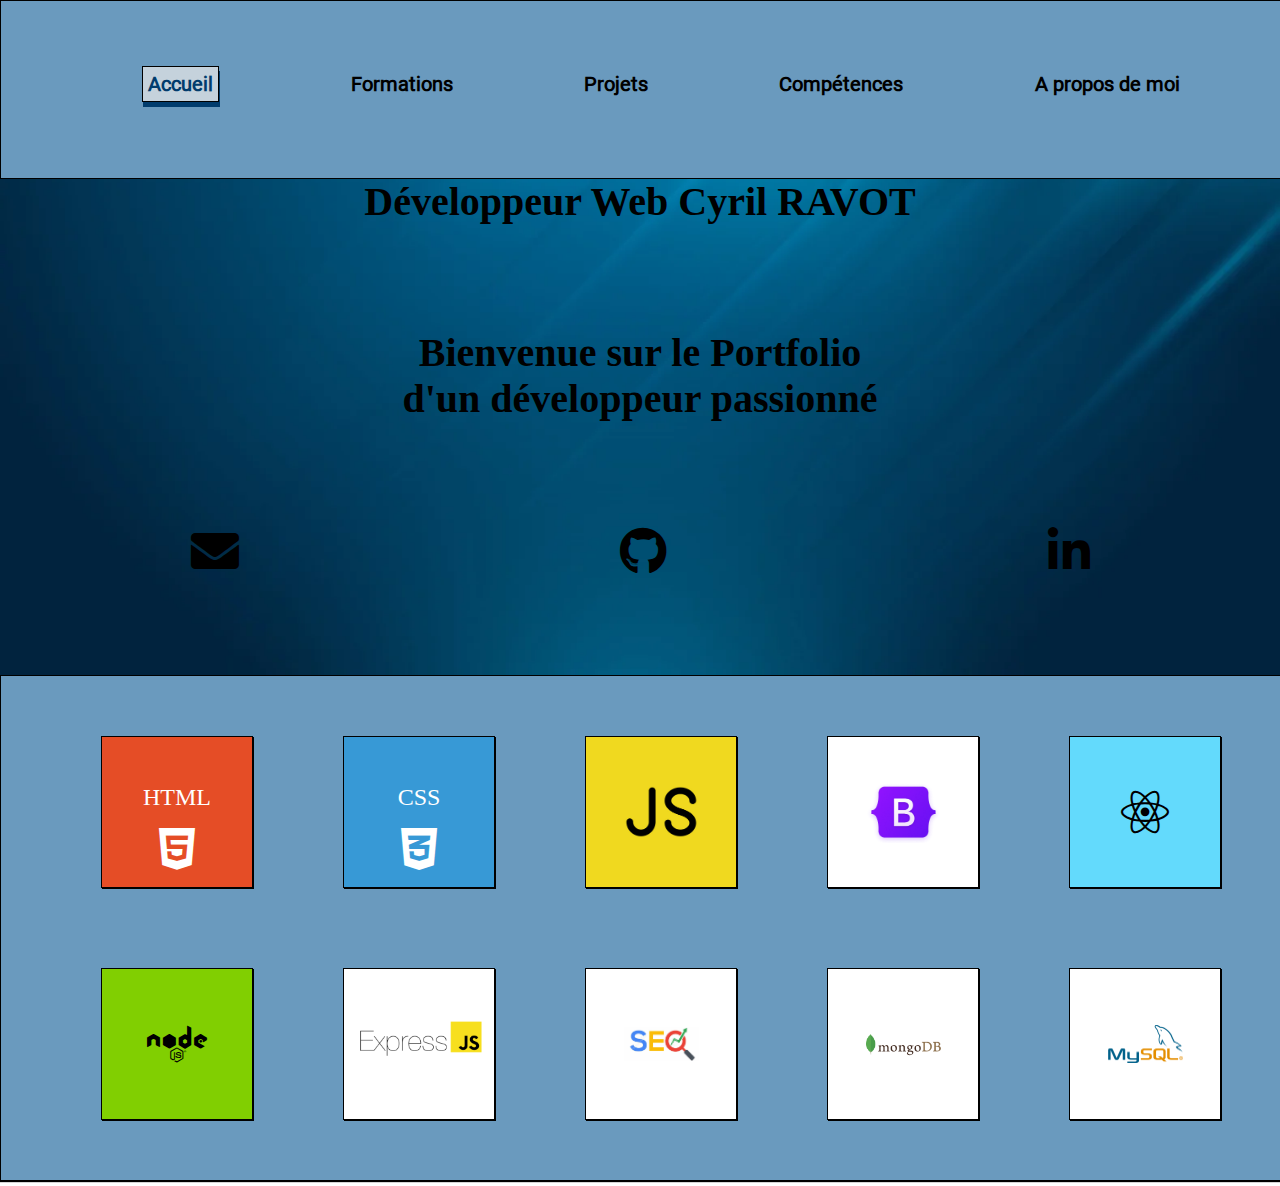
==== index.html @ ed0a076d "Background image supprimé page A propos. Ajout d'un background couleur à la place. Preload instauré " ====
<!DOCTYPE html>
<html lang="fr">

<head>
    <meta charset="UTF-8">
    <meta http-equiv="X-UA-Compatible" content="IE=edge">
    <meta name="viewport" content="width=device-width, initial-scale=1.0">
    <meta name="theme-color" content="#6A9ABE">
    <meta name="description" content="Page d'accueil du Portfolio du développeur web Cyril RAVOT">

    <link href="https://cdn.jsdelivr.net/npm/bootstrap@5.0.2/dist/css/bootstrap.min.css" rel="stylesheet"
        integrity="sha384-EVSTQN3/azprG1Anm3QDgpJLIm9Nao0Yz1ztcQTwFspd3yD65VohhpuuCOmLASjC" crossorigin="anonymous">
    <link rel="preload" href="css/style.css" as="style">

    <title>Portfolio Ravot Cyril</title>
    <link rel="preload" href="JavaScript/index.js" as="script">
    <link rel="preload" href="https://cdn.jsdelivr.net/npm/bootstrap@5.0.2/dist/js/bootstrap.min.js"
        integrity="sha384-cVKIPhGWiC2Al4u+LWgxfKTRIcfu0JTxR+EQDz/bgldoEyl4H0zUF0QKbrJ0EcQF" crossorigin="anonymous"
        as="script">
    <link rel="stylesheet" href="css/normalize.css">
    <link rel="stylesheet" href="css/style.css">
    <link rel="stylesheet" href="https://cdnjs.cloudflare.com/ajax/libs/font-awesome/5.13.1/css/all.min.css">
</head>

<body>
    <!-- <img src="images/MeS-Fond-decran-Organisation-2021-EDBH.jpg" alt="bob"> -->
    <header class="AccueilFooterIconsLangages">
        <div class="Navigation-Mobile" id="myTopnav">
            <nav class="Navigation">
                <span class="icon" onclick="NavigationMobile()">
                    <i class="fa fa-bars"></i>
                </span>
                <span class="NavListSelectionne">Accueil</span>
                <a href="Formations.html">Formations</a>
                <a href="Projets.html">Projets</a>
                <a href="Competences.html">Compétences</a>
                <a href="A-Propos.html">A propos de moi</a>
            </nav>
        </div>
        <div class="Div-Navigation-Desktop">
            <nav class="Navigation-Desktop">
                <ul class="Balise-Presentation">
                    <li class="Nav-List-Items">
                        <span class="NavListSelectionne">Accueil</span>
                    </li>
                    <li class="Nav-List-Items">
                        <a href="Formations.html">Formations</a>
                    </li>
                    <li class="Nav-List-Items">
                        <a href="Projets.html">Projets</a>
                    </li>
                    <li class="Nav-List-Items">
                        <a href="Competences.html">Compétences</a>
                    </li>
                    <li class="Nav-List-Items">
                        <a href="A-Propos.html">A propos de moi</a>
                    </li>
                </ul>
            </nav>
        </div>
    </header>
    <main id="AccueilFontEcran" class="FontEcranAccueil">
        <div>
            <h1 id="H1Principal" class="AccueilTitreH1">Développeur Web Cyril RAVOT</h1>
        </div>
        <h2 id="FontEcranAccueilTexte">Bienvenue sur le Portfolio<br>d'un développeur passionné</h2>
        <div id="AccueilContactEmailGitHubLinkedin">
            <a href="mailto:cyril.ravot@hotmail.fr" aria-label="Permet d'envoyer un email" title="Envoyer un email"><i
                    class="fas fa-envelope"></i><span class="DescriptionLienIcon"></span></a>
            <a href="https://github.com/RavotCyril" target="blanck" aria-label="Lien Profil GitHub"
                title="Profil GitHub Cyril RAVOT"><i class="fab fa-github"></i><span
                    class="DescriptionLienIcon"></span></a>
            <a href="https://www.linkedin.com/in/cyril-ravot-a34666121/" target="blanck"
                aria-label="Lien Profil Linkedin" title="Profil Linkedin Cyril RAVOT"><i
                    class="fab fa-linkedin-in"></i><span class="DescriptionLienIcon"></span></a>
        </div>
    </main>
    <footer class="AccueilFooterIconsLangages">
        <div class="FooterDivPrincipale">
            <span class="AccueilDescriptionHTML"><i class="fab fa-html5"></i>HTML</span>
            <span class="AccueilDescriptionCSS">
                <i class="fab fa-css3-alt"></i>CSS
            </span>
            <span class="AccueilDescriptionJavascript"><img src="images/ImgAccueil/javascript.webp"
                    alt="Icon JavaScript"></span>
            <span class="AccueilDescriptionBootStrap"><img src="images/logo-bootstrap50.png"
                    alt="Logo Bootstrap"></span>
            <span class="AccueilDescriptionReact">
                <i class="fab fa-react"></i>
            </span>
        </div>
        <div class="FooterDivSecondaire">
            <span class="AccueilDescriptionNodeJS"><i class="fab fa-node"></i></span>
            <span class="AccueilDescriptionExpress"><img src="images/ImgAccueil/Express.webp" alt="Icon Express"></span>
            <span class="AccueilDescriptionMongodbMysqlSeo"><img src="images/SEO-Logo.webp" alt="Icon SEO"></span>

            <span class="AccueilDescriptionMongodbMysqlSeo"><img src="images/ImgAccueil/mongodb-226029.webp"
                    alt="Icon MongoDb"></span>
            <span class="AccueilDescriptionMongodbMysqlSeo"><img src="images/ImgAccueil/1200px-MySQL.webp"
                    alt="Icon MySQL"></span>
        </div>
    </footer>
    <!-- bundle js, Popper.js,  Bootstrap JS -->

    <script src="JavaScript/Nav.js" defer></script>
    <script src="JavaScript/index.js" defer></script>
    <script src="https://cdn.jsdelivr.net/npm/bootstrap@5.0.2/dist/js/bootstrap.min.js"
        integrity="sha384-cVKIPhGWiC2Al4u+LWgxfKTRIcfu0JTxR+EQDz/bgldoEyl4H0zUF0QKbrJ0EcQF" crossorigin="anonymous"
        defer></script>
</body>

</html>
---- css/style.css ----
@font-face
/* Police des pages */

    {
    font-family: "Roboto Regular";
    src: url("../Font/Roboto-Regular.ttf") format("truetype");
}

body

/* Police sur toute la page */
    {
    font-family: "Roboto Regular", sans-serif;
}

header {
    color: black;
    background: #6A9ABE;
    box-shadow: 0px 0px 1px 1px black;
    border: 1px solid black;
}

a {
    color: initial;
}

/* H2 Titre de tous les projets  ---> Page projet */

h2 {
    font-weight: bold;
}

li {
    font-size: 1.25rem;
    font-weight: bold;
    color: black;
}

#AccueilFontEcran {
    width: 100%;
    height: auto;
}

.AccueilFooterIconsLangages {
    background: #6A9ABE;
}

/* Page Accueil : Class pour mettre en flex les Icons des langages*/

.AccueilFooterIconsLangages {
    display: flex;
    flex-direction: column;
    width: 100%;
    background: #6A9ABE;
    font-size: 1.5rem;
    text-align: center;
    color: black;
    box-shadow: 0px 0px 1px 1px black;
    padding: 20px;
    border: 1px solid black;
}

.FooterDivPrincipale {
    display: flex;
    justify-content: space-around;
    padding: 35px
}

.FooterDivSecondaire {
    display: flex;
    justify-content: space-around;
    padding: 35px
}

/* Page Accueil : Class pour mettre un width + height à la Div des icons */

.AccueilDescriptionHTML i,
.AccueilDescriptionCSS i,
.AccueilDescriptionReact i,
.AccueilDescriptionNodeJS i {
    margin-left: auto;
    margin-right: auto;
    width: 75px;
    height: 75px;
    line-height: 75px;
    font-size: 3rem;
}

.AccueilDescriptionHTML,
.AccueilDescriptionCSS,
.AccueilDescriptionBootStrap,
.AccueilDescriptionReact,
.AccueilDescriptionNodeJS,
.AccueilDescriptionJavascript,
.AccueilDescriptionMongodbMysqlSeo,
.AccueilDescriptionExpress {
    font-family: Helvetica Neue;
    display: flex;
    align-items: center;
    width: 150px;
    height: 150px;
    border: 1px solid black;
    box-shadow: 1px 1px black;
    margin: 5px;
}

.AccueilDescriptionHTML {
    flex-direction: column-reverse;
    background: #E54D26;
    color: white;
}

.AccueilDescriptionHTML i {
    color: white;
}

.AccueilDescriptionCSS {
    flex-direction: column-reverse;
    background: #3799D6;
    color: white;
}

.AccueilDescriptionBootStrap {
    background: white;
}

.AccueilDescriptionBootStrap img,
.AccueilDescriptionJavascript img,
.AccueilDescriptionMongodbMysqlSeo img {
    margin-left: auto;
    margin-right: auto;
    width: 75px;
    height: auto;
}

.AccueilDescriptionReact {
    background: #63DAFC;
    color: black;
}

.AccueilDescriptionNodeJS {
    background: #81CF01;
    color: black;
}

/* Icon Page Accueil */
.AccueilDescriptionJavascript {
    background: #F0D91F;
    color: black;
}

.AccueilDescriptionMongodbMysqlSeo {
    background-color: white;
    font-size: 2rem;
}

.AccueilDescriptionExpress {
    background-color: white;
    font-size: 2rem;
}

.AccueilDescriptionExpress img {
    margin-left: auto;
    margin-right: auto;
    width: 135px;
    height: auto;
}

.FontEcranAccueil {
    background-color: #cccccc;
    height: 988px;
    background-position: center;
    background-repeat: no-repeat;
    background-size: cover;
    position: relative;
}

#FontEcranAccueilTexte {
    font-family: Helvetica Neue;
    margin: 100px 0px 0px 0px;
    padding: 5px;
    font-size: 2.5rem;
    text-align: center;
    color: black;
}

#AccueilContactEmailGitHubLinkedin {
    display: flex;
    justify-content: space-around;
    margin: 0px auto;
    padding: 100px 0px;
}

#AccueilContactEmailGitHubLinkedin i {
    color: black;
}

.fab,
.fas {
    font-size: 3rem;
}

#AccueilContactEmailGitHubLinkedin i:hover {
    background: #0a58ca;
    box-shadow: 1px 1px 3px 3px #022847;
    color: white;
}

#AccueilContactEmailGitHubLinkedin a {
    text-decoration: none;
}

.DescriptionLienIcon {
    position: absolute;
    left: -10000px;
    top: auto;
    width: 1px;
    height: 1px;
    overflow: hidden;
}

.MainFormations {
    padding: 1px 0px 0px 0px;
    background: beige;
}

/* Main Partie Principale sur toutes les pages du site */
#MainPartiePrincipaledeLaPageProjet {
    padding: 50px 0px 0px 0px;
    background: #64839b;
}

#MainPartiePrincipaledeLaPageProjet a {
    text-decoration: none;
}


/* Div principal pour pouvoir mettre la Navigation et la card container cote à cote en flex.  */
.card {
    background: none;
    border: none;
}

.card-body {
    margin: 25px 0px;
    box-shadow: 0px 0px 1px 1px black;
    border: 1px solid black;
    padding: 0px;
}

.Div-Principal {
    display: flex;
}


/* Class section de toutes les pages sauf page Projet.  */

.Section-Principal {
    margin: 0px;
}

/* Titre Principal h1 de toutes les pages */

.TitreH1-Toute-Page,
.AccueilTitreH1 {
    font-family: Helvetica Neue;
    width: 100%;
    font-size: 2.5rem;
    text-align: center;
    color: black;
    margin: 0px;
}

.TitreH1-Toute-Page {
    background: #6A9ABE;
}

/* Class de la Nav de toutes les pages */

.Navigation-Desktop {
    font-size: 2rem;
}


/* Nav bouton mobile java script  de toutes les pages */

.Navigation-Mobile {
    display: none;
    background-color: #333;
}

.Navigation-Mobile a,
.Navigation-Mobile .icon {
    float: left;
    display: block;
    color: #f2f2f2;
    text-align: center;
    padding: 6px;
    text-decoration: none;
    font-size: 17px;
}

.Navigation-Mobile a:hover,
.Navigation-Mobile .icon:hover {
    background-color: #ddd;
    color: black;
}

.Navigation-Mobile a.active {
    background-color: #04AA6D;
    color: white;
}

.Navigation-Mobile .icon {
    display: none;
}


/* Class de la balise Ul dans la navigation */

.Balise-Presentation {
    width: 100%;
    display: flex;
    padding: 0px;
    list-style: none;
    justify-content: space-evenly;
}


/* Class des Li dans la navigation */

.Nav-List-Items {
    color: black;
    margin: 10px 10px;
    text-align: center;
}


/* Class des liens dans les Li dans la navigation ( Les liens de toutes les pages ) */

.Nav-List-Items a {
    color: black;
    text-decoration: none;
}


/* Class des liens dans les Li dans la navigation avec une couleur au hover ( Les liens de toutes les pages ) */

.Nav-List-Items:hover a {
    color: rgb(1, 60, 109);
}


/* Toutes les pages -> Span pour afficher la page selectionné et la rendre plus voyante et esthétique. Pour bien montrer que l'on est bien situé sur la page selectionné */

.NavListSelectionne {
    color: rgb(1, 60, 109);
    border: 1px solid black;
    font-weight: bold;
    padding: 5px;
    background: rgba(230, 230, 230, 0.733);
    box-shadow: 1px 5px;
}

/* L' Id carousels de la page Formation */

#CertificationPDF {
    position: relative;
}

.galeriePresentationCertification {
    position: relative;
    width: 1132px;
    height: 807px;
    overflow: hidden;
    margin: 20px auto;
}

.galeriePresentationCertification img {
    width: 100%;
    height: 100%;
    object-position: center;
    object-fit: cover;
    cursor: zoom-in;
}

.Div-Formation-Implantation {
    margin: 0px 0px 0px 50px;
}

.Div-Formation-Implantation h3 {
    font-weight: bold;
    color: black;
    font-family: Helvetica Neue;
}

.H2-Formation {
    font-family: Helvetica Neue;
    font-size: 1.8rem;
    margin: 0px auto;
    width: 80%;
    color: black;
    background: #4788fb85;
    box-shadow: 0px 0px 3px 3px black;
    border: 1px solid black;
}

.H3-Formation {
    display: flex;
    justify-content: center;
    font-size: 2rem;
}

.DivTitreCertification h3 {
    text-align: center;
    width: 575px;
    margin: 0px auto;
    padding: 5px;
    font-family: Helvetica Neue;
    color: black;
}

.DivTitreCertification h3:hover {
    background: rgb(10, 102, 194);
    box-shadow: 1px 1px 3px 3px #022847;
    color: white;
}

.CacheIllustrationFormations {
    Display: none;
}

.carousel-control-prev,
.carousel-control-next {
    width: 5%;
    text-decoration: none;
}

.carousel-control-prev-icon {
    width: 64px;
    height: 64px;
    background-color: #134862;
}

.carousel-control-next-icon {
    width: 64px;
    height: 64px;
    background-color: #134862;
}

.carousel-indicators {
    margin: 0px;
}

.carousel-indicators li {
    background-color: black;
    height: 10px;
    width: 80px;
}

.carousel-indicators li:hover {
    background-color: #134862;
    opacity: 1;
}

.carousel-inner embed {
    width: 100%;
    height: 100%;
}

.H2-Competence-Technique {
    font-family: Helvetica Neue;
    font-size: 2.5rem;
    margin: 0px auto;
    width: 80%;
    color: black;
    background: #4788fb85;
    box-shadow: 0px 0px 3px 3px black;
    border: 1px solid black;
}

#bouttonLogoPeinture img {
    width: 333px;
}

.Projet1,
.Projet2,
.Projet3,
.Projet4,
.Projet5,
.Projet6,
.Projet7 {
    margin: 50px 0px;
    padding: 5px;
    position: relative;
}

.EnleverPuceLi {
    list-style: none;
}

/*  Page --> Main compétence Class pour les compétences en display flex ( cote à cote ) */

.Competences h2 {
    font-size: 1.5rem;
    box-shadow: 1px 1px 9px 4px black;
    background: white;
    font-family: Helvetica Neue;
}

#MainCompetence .Projet-Titre {
    position: absolute;
    top: -40px;
    left: 4px;
    width: 99%;
    margin: 1px 0px;
    text-align: center;
    box-shadow: 1px 1px 3px 3px black;
    font-size: 2rem;
    color: black;
}

.Competences-Generales h2 {
    width: 100%;
    margin: 0px 0px 50px 0px;
    font-size: 2rem;
    text-align: center;
    color: black;
    background: #4788fb85;
    box-shadow: 0px 0px 1px 3px black;
    border: 1px solid black;
}

.Competences a {
    text-decoration: none;
    color: black;
}

.Balise-Presentation li,
.Competences li {
    padding: 10px 0px 20px 0px;
    color: black;
}


#Reservia,
#Ohmyfood,
#LaChouetteAgence,
#LaChouetteAgenceCorrectif,
#Feedly,
#Orinoco,
#SaucePiiquante,
#Groupomania,
#Peinture {
    margin: 50px auto;
}

.Eye {
    font-size: 3rem;
    color: black;
    margin: 33px;
}

.Eye i:hover {
    background: white;
    box-shadow: 0px 0px 2px 2px #022847;
    color: black;
}

.ProjetsProjet1,
.ProjetsProjet2,
.ProjetsProjet3,
.ProjetsProjet4,
.ProjetsProjet5,
.ProjetsProjet6,
.ProjetsProjet7,
.ProjetsProjet8 {
    font-size: 1.3rem;
    box-shadow: 0px 0px 1px 3px black;
    padding: 5px;
}

.ProjetsProjet1 {
    background: #1351AE;
}

.ProjetsProjet2 {
    background: #0065FC;
}

.ProjetsProjet3 {
    background: #b35200;
}

.ProjetsProjet4 {
    background: #7A5000;
}

.ProjetsProjet5 {
    background: #975FE8;
}

.ProjetsProjet6 {
    background: #008f85;
}

.ProjetsProjet7 {
    background: #707274;
}

.ProjetsProjet8 {
    background: url(../Font/ors.webp);
    font-weight: bold;
    color: black;
}

.Projet1,
.Projet2,
.Projet3,
.Projet4,
.Projet5,
.Projet6,
.Projet7 {
    box-shadow: 0px 0px 10px 10px black;
}

.Projet1 {
    background: #0065FC;
    min-width: 625px;
}

.Projet2 {
    background: cornflowerblue;
    min-width: 625px;
}

.Projet3 {
    background: #b35200;
    min-width: 663px;
}

.Projet4 {
    background: #cc8706;
    min-width: 783px;
}

.Projet5 {
    background: #975FE8;
    min-width: 505px;
}

.Projet6 {
    background: #008f85;
    min-width: 805px;
}

.Projet7 {
    background: #707274;
    min-width: 510px;
}

/* Class Paragraphe pour les balises "p" qui donnent la description des sites présentés et les thème principaux 
 des images screenshots avec une couleur bleu et un style bold*/

.Texte {
    color: white;
    font-family: Helvetica Neue;
}

.italic {
    font-weight: bold;
    font-style: italic;
    font-family: "Raleway";
    font-size: 1.5rem;
}

#divLienProjetOrinoco a :hover {
    color: rgb(6, 37, 95);
}

/* Page Projets : Class pour mettre en flex les Icons des langages*/

.Description-Icon {
    color: black;
    font-weight: bold;
    display: flex;
    flex-direction: column;
    text-align: center;
    padding: 5px;
    line-height: 32px;
}

.Description-Mangoose {
    margin: 20px 0px;
    color: #800;
    font-weight: bold;
    display: flex;
    flex-direction: column;
    text-align: center;
    line-height: 52px;
    background: white;
}

.Description-Icon-Animation-SEO {
    color: black;
    font-weight: bold;
    display: flex;
    flex-direction: column;
    text-align: center;
    padding: 5px;
    line-height: 32px;
}

.Description-Icon-Animation-SEO img {
    width: auto;
}

.GitHubProjet {
    display: flex;
    flex-direction: column;
    /* text-align: center; */
    padding: 5px;
    line-height: 32px;
    width: 150px;
    margin: 0px;
}

.GitHubProjet a:hover {
    color: black;
}

/* Page Projets : Class pour mettre l'icon GitHub à la même dimension que les autres Icons langages*/

.GitHubProjet i {
    filter: grayscale(0%);
    width: 50px;
    height: 50px;
    line-height: 50px;
    color: white;
    background: linear-gradient(to left, #333, #333 50%, #eee 75%, #333 75%);
}

.GitHubProjet:hover i {
    background: linear-gradient(to left, #000, #07aaaa 50%, #173d79 75%);
}


/* Page Projets : Class pour mettre en flex les Icons des langages*/

.Icons-Langages {
    margin: 20px 0px 0px 0px;
    display: flex;
    justify-content: space-evenly;
}


/* Page Projets : Class pour mettre un font size aux Icons des langages*/

.Icons-Langages img {
    width: 50px;
    height: auto;
    margin: 0px auto;
}

/* Id des boutons des images de tous les projets avec un Grayscale (Noir et blanc 100% ) ---> Page projet*/
#LienFeedly img {
    filter: grayscale(100%);
    opacity: 0.5;
    height: auto;
    padding: 20px;
}

#bouttonLogoReservia img,
#bouttonLogoLaChouetteAgence img,
#bouttonLogoPageCorrectifLaChouetteAgence img,
#bouttonLogoGroupomania img,
#bouttonLogoOrinoco img,
#bouttonLogoPiiquante img,
#bouttonLogoPeinture img {
    filter: grayscale(100%);
    opacity: 0.5;
}

#bouttonLogoLaChouetteAgence img,
#bouttonLogoPageCorrectifLaChouetteAgence img,
#bouttonLogoGroupomania img,
#bouttonLogoOrinoco img,
#bouttonLogoPiiquante img,
#bouttonLogoPeinture img {
    border: 1px solid black;
}

#bouttonLogoOhmyfood img {
    filter: grayscale(100%);
    opacity: 0.5;
    margin: 50px 0px 0px 0px;
}

#bouttonLogoOrinoco img {
    width: 374px;
    height: auto;
}


/* Id des boutons des images de tous les projets avec un hover à 0 % Grayscale ( couleur 100 % ) ---> Page projet*/

#bouttonLogoReservia img:hover,
#bouttonLogoOhmyfood img:hover,
#bouttonLogoLaChouetteAgence img:hover,
#bouttonLogoPageCorrectifLaChouetteAgence img:hover,
#bouttonLogoOrinoco img:hover,
#bouttonLogoGroupomania img:hover,
#bouttonLogoPiiquante img:hover,
#bouttonLogoPeinture img:hover {
    filter: grayscale(0%);
    opacity: 1;
}

#LienFeedly img:hover {
    filter: grayscale(0%);
    opacity: 1;
}

/* H3 Titre de tous les langages utilisés pour les projets  ---> Page projet */

.bold-Langages {
    color: black;
    font-weight: bold;
    margin: 50px 0px 0px 0px;
}


/* Id de tous les Bouttons des projets --> Page projet  */

#bouttonLogoReservia,
#bouttonLogoOhmyfood,
#bouttonLogoLaChouetteAgence,
#bouttonLogoPageCorrectifLaChouetteAgence,
#bouttonLogoOrinoco,
#bouttonLogoGroupomania,
#bouttonLogoPiiquante,
#bouttonLogoPeinture {
    background: transparent;
    border: none;
    margin: 50px auto;
}


/* Id de tous les liens des projets pour mettre le display qui correspond à l'affichage souhaité en java-Script --> Page projet */
.H2PrincipaleProjet {
    font-family: Helvetica Neue;
    font-size: 1.8rem;
    margin: 0px auto;
    width: 80%;
    color: black;
    background: #4788fb85;
    box-shadow: 0px 0px 3px 3px black;
    border: 1px solid black;
}

#divLienProjetReservia,
#divLienProjetOhmyfood,
#divLienProjetLaChouetteAgence,
#divLienProjetPageCorrectifLaChouetteAgence,
#divLienProjetOrinoco,
#divLienProjetPiiquante,
#divLienProjetGroupomania,
#divLienProjetPeinture {
    display: none;
    margin: 10px 0px 30px 0px;
}

.H1Apropos {
    font-family: Helvetica Neue;
    width: 100%;
    font-size: 2.5rem;
    text-align: center;
    color: black;
    margin: 0px;
    padding: 50px 0px;
}

/* Class des Span qui entourent les images ScreenShots des projets pour pouvoir modifier la taille des screenshots*/

.Image-Lien-Projet img {
    width: 100%;
    padding: 50px;
}


/* Page ->> A-Propos  Article-Presentation */
.MainApropos {
    background: darkgray;
    padding: 0px 0px 50px 0px;
}

.Page-A-Propos-Article-Presentation {
    display: flex;
    width: 90%;
    margin: 0px auto 10px auto;
}

.DivArticle {
    color: black;
}

.AdresseEmail-Telephone,
.GitHub-Linkedin {
    display: flex;
    width: 50%;
}

/* Toutes pages Footer */

footer {
    display: flex;
    width: 100%;
    margin: 0px 0px 5px 0px;
    font-size: 2.5rem;
    text-align: center;
    color: black;
    background: radial-gradient(white 87%, #000b1e);
    box-shadow: 0px 0px 1px 1px black;
    padding: 20px;
    border: 1px solid black;
}

footer a {
    text-decoration: none;
}

/* Toutes pages -> Footer pour mettre en gras les descriptions des Icons. Email-Téléphone- Linkdin */

.bold {
    font-weight: bold;
    color: black;
}

.Adresse-Email,
.Telephone {
    font-size: 1.5rem;
    display: flex;
    flex-direction: column;
    text-align: center;
    width: 50%;
}

.Adresse-Email a {
    color: black;
}

.Adresse-Email i {
    line-height: 48px;
    width: 48px;
    height: 48px;
    margin: 10px 0px;
    font-size: 2rem;
}

.Adresse-Email :hover i {
    background: rgb(10, 102, 194);
    box-shadow: 0px 0px 2px 2px #022847;
    color: white;
}

.Telephone i {
    line-height: 48px;
    width: 48px;
    height: 48px;
    filter: grayscale(0%);
    margin: 10px 0px;
    font-size: 2rem;
}

.Telephone :hover i {
    margin: 10px 0px;
    background: rgb(10, 102, 194);
    box-shadow: 0px 0px 2px 2px #022847;
    color: white;
}

.GitHub {
    font-size: 1.5rem;
    display: flex;
    flex-direction: column;
    text-align: center;
    width: 50%;
}

.GitHub i {
    filter: grayscale(0%);
    margin: 10px 0px;
    line-height: 48px;
    width: 48px;
    height: 48px;
    font-size: 2rem;
    color: white;
    background: linear-gradient(to left, #333, #333 50%, #eee 75%, #333 75%);
}

.GitHub :hover i {
    background: rgb(10, 102, 194);
    box-shadow: 0px 0px 2px 2px #022847;
}

.Linkedin {
    font-size: 1.5rem;
    display: flex;
    flex-direction: column;
    text-align: center;
    width: 50%;
}

.Linkedin i {
    filter: grayscale(0%);
    margin: 10px 0px;
    line-height: 48px;
    width: 48px;
    height: 48px;
    font-size: 2rem;
    color: black;
}

.Linkedin :hover i {
    background: rgb(10, 102, 194);
    box-shadow: 0px 0px 2px 2px #022847;
    color: white;
}

.Image-Moi-A-Propos {
    text-align: left;
}

.Image-Moi-A-Propos img {
    width: 250px;
    height: auto;
    margin: 0px 50px 0px 0px;
    border: 1px solid black;
    box-shadow: 0px 0px 3px 3px black;
}

@media screen and (min-width: 1090px) and (max-width: 1280px)
/* styles pour tablettes*/

    {

    /* Id des boutons des images de tous les projets avec un Grayscale (Noir et blanc 100% ) ---> Page projet*/
    #bouttonLogoReservia img,
    #bouttonLogoOhmyfood img,
    #bouttonLogoLaChouetteAgence img,
    #bouttonLogoPageCorrectifLaChouetteAgence img,
    #bouttonLogoGroupomania img,
    #bouttonLogoOrinoco img,
    #bouttonLogoPiiquante img,
    #bouttonLogoPeinture img {
        width: 200px;
    }

    #bouttonLogoOhmyfood img {
        width: 200px;
        margin: 20px 0px 0px 0px;
    }

    .galeriePresentationCertification {
        width: 916px;
        height: 652px;
    }
}

@media screen and (min-width:769px) and (max-width:1089px) {

    #AccueilContactEmailGitHubLinkedin {
        font-size: 2rem;
    }

    /* styles pour tablettes*/
    #FontEcranAccueilTexte {
        font-size: 2.2rem;
    }

    .FooterDivPrincipale {
        width: 70%;
        flex-wrap: wrap;
        padding: 5px;
        margin: 0px auto;
    }

    .FooterDivSecondaire {
        width: 70%;
        flex-wrap: wrap;
        padding: 5px;
        margin: 0px auto;
    }

    .Navigation-Desktop {
        font-size: 1.5rem;
    }

    /* Class des Li dans la navigation */
    .Nav-List-Items {
        color: black;
        margin: 10px 1px;
        text-align: center;
    }

    #LienFeedly img {
        width: 375px;
    }

    /* Page ->> projet Id des boutons des images de tous les projets avec un Grayscale (Noir et blanc 100% )*/
    #bouttonLogoReservia img,
    #bouttonLogoOhmyfood img,
    #bouttonLogoGroupomania img,
    #bouttonLogoOrinoco img,
    #bouttonLogoPiiquante img,
    #bouttonLogoPeinture img {
        filter: grayscale(100%);
        opacity: 0.5;
        width: 200px;
    }

    #bouttonLogoLaChouetteAgence img,
    #bouttonLogoPageCorrectifLaChouetteAgence img {
        filter: grayscale(100%);
        opacity: 0.5;
        width: initial;
    }

    #bouttonLogoOhmyfood img {
        width: 200px;
        margin: 20px 0px 0px 0px;
    }

    .galeriePresentationCertification {
        width: 779px;
        height: 555px;
    }

    /*  Page --> Main compétence Class pour les compétences en display flex ( cote à cote ) */
    .Competences h2 {
        font-size: 1.2rem;
    }

    .Projet1,
    .Projet2,
    .Projet4 {
        min-width: 625px;
    }

    .Projet3 {
        min-width: 670px;
    }

    .Projet5 {
        min-width: 505px;
    }

    .Projet6 {
        min-width: 645px;
    }

    .Projet7 {
        min-width: 510px;
    }

    /* Page Projets : Class pour mettre en flex les Icons des langages*/
    .Icons-Langages {
        margin: 20px auto;
        width: 50%;
        flex-wrap: wrap;
    }

    .Adresse-Email,
    .Telephone {
        font-size: 1.2rem;
    }

    .Linkedin {
        font-size: 1.2rem;
    }

    footer {
        box-shadow: inset 0px 0px 1px 1px #084775;
    }
}

@media screen and (min-width:376px) and (max-width:768px)
/* styles pour mobile paysage*/

    {

    #AccueilContactEmailGitHubLinkedin {
        font-size: 2rem;
    }

    #FontEcranAccueilTexte {
        font-size: 1.5rem;
        width: 300px;
        margin: 0px auto;
    }

    .FooterDivPrincipale {
        width: 100%;
        flex-wrap: wrap;
        padding: 0px;
    }

    .FooterDivSecondaire {
        width: 100%;
        flex-wrap: wrap;
        padding: 0px;
    }

    .AccueilDescriptionHTML,
    .AccueilDescriptionCSS,
    .AccueilDescriptionJavascript,
    .AccueilDescriptionBootStrap,
    .AccueilDescriptionReact,
    .AccueilDescriptionExpress,
    .AccueilDescriptionNodeJS,
    .AccueilDescriptionMongodbMysqlSeo {
        margin: 33px;
    }

    .TitreH1-Toute-Page,
    .AccueilTitreH1 {
        font-size: 1.5rem;
        margin: 0px;
        padding: 15px;
    }

    h2 {
        font-size: 1.2rem;
    }

    .H2-Competence-Technique {
        font-size: 1.2rem;
        width: 100%;
    }

    .NavListSelectionne {
        font-size: 1rem;
        margin: 0px 0px 5px 0px;
        text-align: center;
        padding: 13px;
    }

    .Div-Navigation-Desktop {
        display: none;
    }

    .Navigation-Mobile {
        display: block;
        padding: 0px 0px 25px 0px;
    }

    .Navigation-Mobile a,
    .Navigation-Mobile .icon {
        font-size: 1rem;
        display: none;
    }

    .Navigation-Mobile .icon {
        display: block;
        padding: 10px;
    }

    .Navigation-Mobile.responsive {
        position: relative;
    }

    .Navigation-Mobile.responsive .icon {
        position: initial;
        width: 52px;
    }

    .Navigation-Mobile.responsive a,
    .Navigation-Mobile.responsive span {
        float: none;
        display: block;
        text-align: center;
        padding: 14px;
    }

    .Div-Principal {
        flex-direction: column;
    }

    .TitreH1 {
        font-size: 1.7rem;
    }

    .Navigation {
        display: flex;
        flex-direction: column;
        width: 100%;
        font-size: 1.5rem;
    }

    /* Page Projets : Class pour mettre en flex les Icons des langages*/
    .Icons-Langages {
        margin: 20px auto;
        width: 63%;
        flex-wrap: wrap;
    }

    #LienFeedly img {
        width: 230px;
    }

    /* ->> Page projet Id des boutons des images de tous les projets avec un Grayscale (Noir et blanc 100% ) */
    #bouttonLogoReservia img,
    #bouttonLogoOhmyfood img,
    #bouttonLogoLaChouetteAgence img,
    #bouttonLogoPageCorrectifLaChouetteAgence img,
    #bouttonLogoGroupomania img,
    #bouttonLogoOrinoco img,
    #bouttonLogoPiiquante img,
    #bouttonLogoPeinture img {
        width: 140px;
    }

    #bouttonLogoOhmyfood img {
        width: 140px;
        margin: 10px 0px 0px 0px;
    }

    .H2-Formation {
        font-size: 1.5rem;
    }

    .Div-Formation-Implantation {
        margin: 0px 0px 0px 20px;
    }

    .Div-Formation-Implantation h3 {
        font-size: 1.25rem;
    }

    li {
        font-size: 1rem;
        font-weight: bold;
        color: black;
    }

    .DivTitreCertification h3 {
        width: 333px;
        color: black;
        font-size: 1.25rem;
    }

    .galeriePresentationCertification {
        width: 330px;
        height: 392px;
    }

    /*  Page --> Main compétence Class pour les compétences en display flex ( cote à cote ) */
    .Competences h2 {
        font-size: 1rem;
        text-align: center;
    }

    .Projet1,
    .Projet2,
    .Projet3,
    .Projet4,
    .Projet5,
    .Projet6,
    .Projet7 {
        min-width: initial;
    }

    .H1Apropos {
        font-size: 1.7rem;
    }

    .Image-Moi-A-Propos {
        text-align: center;
    }

    .Page-A-Propos-Article-Presentation {
        display: initial;
        text-align: justify;
    }

    .DivArticle {
        width: 80%;
        margin: 0px auto;
    }

    .Adresse-Email,
    .Telephone {
        font-size: 0.9rem;
    }

    .GitHub {
        font-size: 0.9rem;
    }

    .Linkedin {
        font-size: 0.9rem;
    }

    .Image-Moi-A-Propos img {
        width: 180px;
        height: auto;
        margin: 0px;
    }

    .AdresseEmail-Telephone,
    .GitHub-Linkedin {
        width: 100%;
        padding: 25px;
    }

    footer {
        flex-direction: column;
    }
}

@media screen and (max-width:375px)
/* styles pour mobiles portrait */

    {

    #AccueilContactEmailGitHubLinkedin {
        padding: 50px 0px 0px 0px;
        font-size: 1rem;
    }

    #FontEcranAccueilTexte {
        font-size: 1rem;
        margin: 45px 0px 0px 0px;
    }

    .FooterDivPrincipale {
        width: 100%;
        flex-wrap: wrap;
        padding: 0px;
    }

    .FooterDivSecondaire {
        width: 100%;
        flex-wrap: wrap;
        padding: 0px;
    }

    .AccueilDescriptionHTML,
    .AccueilDescriptionCSS,
    .AccueilDescriptionJavascript,
    .AccueilDescriptionBootStrap,
    .AccueilDescriptionReact,
    .AccueilDescriptionExpress,
    .AccueilDescriptionNodeJS,
    .AccueilDescriptionMongodbMysqlSeo {
        margin: 33px;
    }

    .TitreH1-Toute-Page,
    .AccueilTitreH1 {
        font-size: 1rem;
        margin: 20px 0px;
    }

    h2 {
        font-size: 1rem;
    }

    .H2-Competence-Technique {
        font-size: 1rem;
        width: 100%;
    }

    .Div-Navigation-Desktop {
        display: none;
    }

    .Navigation-Mobile {
        display: block;
        padding: 0px 0px 25px 0px;
    }

    .Navigation-Mobile a {
        display: none;
        font-size: 0.8rem;
    }

    .Navigation-Mobile .icon {
        display: block;
        padding: 0px;
        height: 48px;
        line-height: 48px;
    }

    .Navigation-Mobile.responsive {
        position: relative;
    }

    .Navigation-Mobile.responsive .icon {
        position: initial;
        width: 48px;
        height: 48px;
        line-height: 48px;
        margin: 10px 0px 0px 10px
    }

    .Navigation-Mobile.responsive a {
        float: none;
        display: block;
        text-align: center;
        padding: 0px;
        height: 48px;
        line-height: 48px;
    }

    .Div-Principal {
        flex-direction: column;
    }

    /* Titre h1  */
    .TitreH1 {
        font-size: 1.2rem;
    }

    .Navigation {
        display: flex;
        width: 100%;
        margin-left: 0px;
        font-size: 1.5rem;
        flex-direction: column;
    }

    .NavListSelectionne {
        font-size: 0.8rem;
        margin: 0px 0px 5px 0px;
        text-align: center;
        height: 48px;
        line-height: 48px;
    }

    .Page-A-Propos-Article-Presentation {
        width: 80%;
        margin: 20px auto;
        text-align: justify;
    }

    .fab,
    .fas {
        font-size: 1.5rem;
    }

    /* Page Projets : Class pour mettre en flex les Icons des langages*/
    .Icons-Langages {
        margin: 20px auto;
        width: 70%;
        flex-wrap: wrap;
    }

    #LienFeedly img {
        width: 150px;
    }

    /* ->> Page projet Id des boutons des images de tous les projets avec un Grayscale (Noir et blanc 100% ) */
    #bouttonLogoReservia img,
    #bouttonLogoOhmyfood img,
    #bouttonLogoLaChouetteAgence img,
    #bouttonLogoPageCorrectifLaChouetteAgence img,
    #bouttonLogoGroupomania img,
    #bouttonLogoOrinoco img,
    #bouttonLogoPiiquante img,
    #bouttonLogoPeinture img {
        width: 140px;
    }

    #bouttonLogoOhmyfood img {
        width: 140px;
        margin: 10px 0px 0px 0px;
    }

    .H2-Formation {
        width: 100%;
        font-size: 1rem;
    }

    .Div-Formation-Implantation {
        margin: 0px 3px;
    }

    .Div-Formation-Implantation h3 {
        font-size: 0.9rem;
    }

    li {
        font-size: 0.8rem;
        font-weight: bold;
        color: black;
    }

    .DivTitreCertification h3 {
        width: 170px;
        font-size: 0.9rem;
    }

    .galeriePresentationCertification {
        width: 200px;
        height: 192px;
    }

    /*  Page --> Main compétence Class pour les compétences en display flex ( cote à cote ) */
    .Competences h2 {
        font-size: 1rem;
        text-align: center;
    }

    .Projet1,
    .Projet2,
    .Projet3,
    .Projet4,
    .Projet5,
    .Projet6,
    .Projet7 {
        min-width: initial;
    }

    .H1Apropos {
        font-size: 1.1rem;
    }

    .Image-Moi-A-Propos {
        text-align: center;
    }

    .Page-A-Propos-Article-Presentation {
        display: initial;
        text-align: justify;
    }

    .DivArticle {
        width: 90%;
        margin: 0px auto;
    }

    .AdresseEmail-Telephone,
    .GitHub-Linkedin {
        width: 100%;
        flex-direction: column;
    }

    .Adresse-Email,
    .Telephone {
        font-size: 0.8rem;
        width: 100%;
        margin: 10px 0px;
    }

    .GitHub {
        font-size: 1.5rem;
        width: 100%;
    }

    .Linkedin {
        font-size: 0.8rem;
        width: 100%;
    }

    .Image-Moi-A-Propos img {
        width: 180px;
        margin: 0px;
    }

    footer {
        flex-direction: column;
    }
}
---- css/style.css ----
@font-face
/* Police des pages */

    {
    font-family: "Roboto Regular";
    src: url("../Font/Roboto-Regular.ttf") format("truetype");
}

body

/* Police sur toute la page */
    {
    font-family: "Roboto Regular", sans-serif;
}

header {
    color: black;
    background: #6A9ABE;
    box-shadow: 0px 0px 1px 1px black;
    border: 1px solid black;
}

a {
    color: initial;
}

/* H2 Titre de tous les projets  ---> Page projet */

h2 {
    font-weight: bold;
}

li {
    font-size: 1.25rem;
    font-weight: bold;
    color: black;
}

#AccueilFontEcran {
    width: 100%;
    height: auto;
}

.AccueilFooterIconsLangages {
    background: #6A9ABE;
}

/* Page Accueil : Class pour mettre en flex les Icons des langages*/

.AccueilFooterIconsLangages {
    display: flex;
    flex-direction: column;
    width: 100%;
    background: #6A9ABE;
    font-size: 1.5rem;
    text-align: center;
    color: black;
    box-shadow: 0px 0px 1px 1px black;
    padding: 20px;
    border: 1px solid black;
}

.FooterDivPrincipale {
    display: flex;
    justify-content: space-around;
    padding: 35px
}

.FooterDivSecondaire {
    display: flex;
    justify-content: space-around;
    padding: 35px
}

/* Page Accueil : Class pour mettre un width + height à la Div des icons */

.AccueilDescriptionHTML i,
.AccueilDescriptionCSS i,
.AccueilDescriptionReact i,
.AccueilDescriptionNodeJS i {
    margin-left: auto;
    margin-right: auto;
    width: 75px;
    height: 75px;
    line-height: 75px;
    font-size: 3rem;
}

.AccueilDescriptionHTML,
.AccueilDescriptionCSS,
.AccueilDescriptionBootStrap,
.AccueilDescriptionReact,
.AccueilDescriptionNodeJS,
.AccueilDescriptionJavascript,
.AccueilDescriptionMongodbMysqlSeo,
.AccueilDescriptionExpress {
    font-family: Helvetica Neue;
    display: flex;
    align-items: center;
    width: 150px;
    height: 150px;
    border: 1px solid black;
    box-shadow: 1px 1px black;
    margin: 5px;
}

.AccueilDescriptionHTML {
    flex-direction: column-reverse;
    background: #E54D26;
    color: white;
}

.AccueilDescriptionHTML i {
    color: white;
}

.AccueilDescriptionCSS {
    flex-direction: column-reverse;
    background: #3799D6;
    color: white;
}

.AccueilDescriptionBootStrap {
    background: white;
}

.AccueilDescriptionBootStrap img,
.AccueilDescriptionJavascript img,
.AccueilDescriptionMongodbMysqlSeo img {
    margin-left: auto;
    margin-right: auto;
    width: 75px;
    height: auto;
}

.AccueilDescriptionReact {
    background: #63DAFC;
    color: black;
}

.AccueilDescriptionNodeJS {
    background: #81CF01;
    color: black;
}

/* Icon Page Accueil */
.AccueilDescriptionJavascript {
    background: #F0D91F;
    color: black;
}

.AccueilDescriptionMongodbMysqlSeo {
    background-color: white;
    font-size: 2rem;
}

.AccueilDescriptionExpress {
    background-color: white;
    font-size: 2rem;
}

.AccueilDescriptionExpress img {
    margin-left: auto;
    margin-right: auto;
    width: 135px;
    height: auto;
}

.FontEcranAccueil {
    background-color: #cccccc;
    height: 988px;
    background-position: center;
    background-repeat: no-repeat;
    background-size: cover;
    position: relative;
}

#FontEcranAccueilTexte {
    font-family: Helvetica Neue;
    margin: 100px 0px 0px 0px;
    padding: 5px;
    font-size: 2.5rem;
    text-align: center;
    color: black;
}

#AccueilContactEmailGitHubLinkedin {
    display: flex;
    justify-content: space-around;
    margin: 0px auto;
    padding: 100px 0px;
}

#AccueilContactEmailGitHubLinkedin i {
    color: black;
}

.fab,
.fas {
    font-size: 3rem;
}

#AccueilContactEmailGitHubLinkedin i:hover {
    background: #0a58ca;
    box-shadow: 1px 1px 3px 3px #022847;
    color: white;
}

#AccueilContactEmailGitHubLinkedin a {
    text-decoration: none;
}

.DescriptionLienIcon {
    position: absolute;
    left: -10000px;
    top: auto;
    width: 1px;
    height: 1px;
    overflow: hidden;
}

.MainFormations {
    padding: 1px 0px 0px 0px;
    background: beige;
}

/* Main Partie Principale sur toutes les pages du site */
#MainPartiePrincipaledeLaPageProjet {
    padding: 50px 0px 0px 0px;
    background: #64839b;
}

#MainPartiePrincipaledeLaPageProjet a {
    text-decoration: none;
}


/* Div principal pour pouvoir mettre la Navigation et la card container cote à cote en flex.  */
.card {
    background: none;
    border: none;
}

.card-body {
    margin: 25px 0px;
    box-shadow: 0px 0px 1px 1px black;
    border: 1px solid black;
    padding: 0px;
}

.Div-Principal {
    display: flex;
}


/* Class section de toutes les pages sauf page Projet.  */

.Section-Principal {
    margin: 0px;
}

/* Titre Principal h1 de toutes les pages */

.TitreH1-Toute-Page,
.AccueilTitreH1 {
    font-family: Helvetica Neue;
    width: 100%;
    font-size: 2.5rem;
    text-align: center;
    color: black;
    margin: 0px;
}

.TitreH1-Toute-Page {
    background: #6A9ABE;
}

/* Class de la Nav de toutes les pages */

.Navigation-Desktop {
    font-size: 2rem;
}


/* Nav bouton mobile java script  de toutes les pages */

.Navigation-Mobile {
    display: none;
    background-color: #333;
}

.Navigation-Mobile a,
.Navigation-Mobile .icon {
    float: left;
    display: block;
    color: #f2f2f2;
    text-align: center;
    padding: 6px;
    text-decoration: none;
    font-size: 17px;
}

.Navigation-Mobile a:hover,
.Navigation-Mobile .icon:hover {
    background-color: #ddd;
    color: black;
}

.Navigation-Mobile a.active {
    background-color: #04AA6D;
    color: white;
}

.Navigation-Mobile .icon {
    display: none;
}


/* Class de la balise Ul dans la navigation */

.Balise-Presentation {
    width: 100%;
    display: flex;
    padding: 0px;
    list-style: none;
    justify-content: space-evenly;
}


/* Class des Li dans la navigation */

.Nav-List-Items {
    color: black;
    margin: 10px 10px;
    text-align: center;
}


/* Class des liens dans les Li dans la navigation ( Les liens de toutes les pages ) */

.Nav-List-Items a {
    color: black;
    text-decoration: none;
}


/* Class des liens dans les Li dans la navigation avec une couleur au hover ( Les liens de toutes les pages ) */

.Nav-List-Items:hover a {
    color: rgb(1, 60, 109);
}


/* Toutes les pages -> Span pour afficher la page selectionné et la rendre plus voyante et esthétique. Pour bien montrer que l'on est bien situé sur la page selectionné */

.NavListSelectionne {
    color: rgb(1, 60, 109);
    border: 1px solid black;
    font-weight: bold;
    padding: 5px;
    background: rgba(230, 230, 230, 0.733);
    box-shadow: 1px 5px;
}

/* L' Id carousels de la page Formation */

#CertificationPDF {
    position: relative;
}

.galeriePresentationCertification {
    position: relative;
    width: 1132px;
    height: 807px;
    overflow: hidden;
    margin: 20px auto;
}

.galeriePresentationCertification img {
    width: 100%;
    height: 100%;
    object-position: center;
    object-fit: cover;
    cursor: zoom-in;
}

.Div-Formation-Implantation {
    margin: 0px 0px 0px 50px;
}

.Div-Formation-Implantation h3 {
    font-weight: bold;
    color: black;
    font-family: Helvetica Neue;
}

.H2-Formation {
    font-family: Helvetica Neue;
    font-size: 1.8rem;
    margin: 0px auto;
    width: 80%;
    color: black;
    background: #4788fb85;
    box-shadow: 0px 0px 3px 3px black;
    border: 1px solid black;
}

.H3-Formation {
    display: flex;
    justify-content: center;
    font-size: 2rem;
}

.DivTitreCertification h3 {
    text-align: center;
    width: 575px;
    margin: 0px auto;
    padding: 5px;
    font-family: Helvetica Neue;
    color: black;
}

.DivTitreCertification h3:hover {
    background: rgb(10, 102, 194);
    box-shadow: 1px 1px 3px 3px #022847;
    color: white;
}

.CacheIllustrationFormations {
    Display: none;
}

.carousel-control-prev,
.carousel-control-next {
    width: 5%;
    text-decoration: none;
}

.carousel-control-prev-icon {
    width: 64px;
    height: 64px;
    background-color: #134862;
}

.carousel-control-next-icon {
    width: 64px;
    height: 64px;
    background-color: #134862;
}

.carousel-indicators {
    margin: 0px;
}

.carousel-indicators li {
    background-color: black;
    height: 10px;
    width: 80px;
}

.carousel-indicators li:hover {
    background-color: #134862;
    opacity: 1;
}

.carousel-inner embed {
    width: 100%;
    height: 100%;
}

.H2-Competence-Technique {
    font-family: Helvetica Neue;
    font-size: 2.5rem;
    margin: 0px auto;
    width: 80%;
    color: black;
    background: #4788fb85;
    box-shadow: 0px 0px 3px 3px black;
    border: 1px solid black;
}

#bouttonLogoPeinture img {
    width: 333px;
}

.Projet1,
.Projet2,
.Projet3,
.Projet4,
.Projet5,
.Projet6,
.Projet7 {
    margin: 50px 0px;
    padding: 5px;
    position: relative;
}

.EnleverPuceLi {
    list-style: none;
}

/*  Page --> Main compétence Class pour les compétences en display flex ( cote à cote ) */

.Competences h2 {
    font-size: 1.5rem;
    box-shadow: 1px 1px 9px 4px black;
    background: white;
    font-family: Helvetica Neue;
}

#MainCompetence .Projet-Titre {
    position: absolute;
    top: -40px;
    left: 4px;
    width: 99%;
    margin: 1px 0px;
    text-align: center;
    box-shadow: 1px 1px 3px 3px black;
    font-size: 2rem;
    color: black;
}

.Competences-Generales h2 {
    width: 100%;
    margin: 0px 0px 50px 0px;
    font-size: 2rem;
    text-align: center;
    color: black;
    background: #4788fb85;
    box-shadow: 0px 0px 1px 3px black;
    border: 1px solid black;
}

.Competences a {
    text-decoration: none;
    color: black;
}

.Balise-Presentation li,
.Competences li {
    padding: 10px 0px 20px 0px;
    color: black;
}


#Reservia,
#Ohmyfood,
#LaChouetteAgence,
#LaChouetteAgenceCorrectif,
#Feedly,
#Orinoco,
#SaucePiiquante,
#Groupomania,
#Peinture {
    margin: 50px auto;
}

.Eye {
    font-size: 3rem;
    color: black;
    margin: 33px;
}

.Eye i:hover {
    background: white;
    box-shadow: 0px 0px 2px 2px #022847;
    color: black;
}

.ProjetsProjet1,
.ProjetsProjet2,
.ProjetsProjet3,
.ProjetsProjet4,
.ProjetsProjet5,
.ProjetsProjet6,
.ProjetsProjet7,
.ProjetsProjet8 {
    font-size: 1.3rem;
    box-shadow: 0px 0px 1px 3px black;
    padding: 5px;
}

.ProjetsProjet1 {
    background: #1351AE;
}

.ProjetsProjet2 {
    background: #0065FC;
}

.ProjetsProjet3 {
    background: #b35200;
}

.ProjetsProjet4 {
    background: #7A5000;
}

.ProjetsProjet5 {
    background: #975FE8;
}

.ProjetsProjet6 {
    background: #008f85;
}

.ProjetsProjet7 {
    background: #707274;
}

.ProjetsProjet8 {
    background: url(../Font/ors.webp);
    font-weight: bold;
    color: black;
}

.Projet1,
.Projet2,
.Projet3,
.Projet4,
.Projet5,
.Projet6,
.Projet7 {
    box-shadow: 0px 0px 10px 10px black;
}

.Projet1 {
    background: #0065FC;
    min-width: 625px;
}

.Projet2 {
    background: cornflowerblue;
    min-width: 625px;
}

.Projet3 {
    background: #b35200;
    min-width: 663px;
}

.Projet4 {
    background: #cc8706;
    min-width: 783px;
}

.Projet5 {
    background: #975FE8;
    min-width: 505px;
}

.Projet6 {
    background: #008f85;
    min-width: 805px;
}

.Projet7 {
    background: #707274;
    min-width: 510px;
}

/* Class Paragraphe pour les balises "p" qui donnent la description des sites présentés et les thème principaux 
 des images screenshots avec une couleur bleu et un style bold*/

.Texte {
    color: white;
    font-family: Helvetica Neue;
}

.italic {
    font-weight: bold;
    font-style: italic;
    font-family: "Raleway";
    font-size: 1.5rem;
}

#divLienProjetOrinoco a :hover {
    color: rgb(6, 37, 95);
}

/* Page Projets : Class pour mettre en flex les Icons des langages*/

.Description-Icon {
    color: black;
    font-weight: bold;
    display: flex;
    flex-direction: column;
    text-align: center;
    padding: 5px;
    line-height: 32px;
}

.Description-Mangoose {
    margin: 20px 0px;
    color: #800;
    font-weight: bold;
    display: flex;
    flex-direction: column;
    text-align: center;
    line-height: 52px;
    background: white;
}

.Description-Icon-Animation-SEO {
    color: black;
    font-weight: bold;
    display: flex;
    flex-direction: column;
    text-align: center;
    padding: 5px;
    line-height: 32px;
}

.Description-Icon-Animation-SEO img {
    width: auto;
}

.GitHubProjet {
    display: flex;
    flex-direction: column;
    /* text-align: center; */
    padding: 5px;
    line-height: 32px;
    width: 150px;
    margin: 0px;
}

.GitHubProjet a:hover {
    color: black;
}

/* Page Projets : Class pour mettre l'icon GitHub à la même dimension que les autres Icons langages*/

.GitHubProjet i {
    filter: grayscale(0%);
    width: 50px;
    height: 50px;
    line-height: 50px;
    color: white;
    background: linear-gradient(to left, #333, #333 50%, #eee 75%, #333 75%);
}

.GitHubProjet:hover i {
    background: linear-gradient(to left, #000, #07aaaa 50%, #173d79 75%);
}


/* Page Projets : Class pour mettre en flex les Icons des langages*/

.Icons-Langages {
    margin: 20px 0px 0px 0px;
    display: flex;
    justify-content: space-evenly;
}


/* Page Projets : Class pour mettre un font size aux Icons des langages*/

.Icons-Langages img {
    width: 50px;
    height: auto;
    margin: 0px auto;
}

/* Id des boutons des images de tous les projets avec un Grayscale (Noir et blanc 100% ) ---> Page projet*/
#LienFeedly img {
    filter: grayscale(100%);
    opacity: 0.5;
    height: auto;
    padding: 20px;
}

#bouttonLogoReservia img,
#bouttonLogoLaChouetteAgence img,
#bouttonLogoPageCorrectifLaChouetteAgence img,
#bouttonLogoGroupomania img,
#bouttonLogoOrinoco img,
#bouttonLogoPiiquante img,
#bouttonLogoPeinture img {
    filter: grayscale(100%);
    opacity: 0.5;
}

#bouttonLogoLaChouetteAgence img,
#bouttonLogoPageCorrectifLaChouetteAgence img,
#bouttonLogoGroupomania img,
#bouttonLogoOrinoco img,
#bouttonLogoPiiquante img,
#bouttonLogoPeinture img {
    border: 1px solid black;
}

#bouttonLogoOhmyfood img {
    filter: grayscale(100%);
    opacity: 0.5;
    margin: 50px 0px 0px 0px;
}

#bouttonLogoOrinoco img {
    width: 374px;
    height: auto;
}


/* Id des boutons des images de tous les projets avec un hover à 0 % Grayscale ( couleur 100 % ) ---> Page projet*/

#bouttonLogoReservia img:hover,
#bouttonLogoOhmyfood img:hover,
#bouttonLogoLaChouetteAgence img:hover,
#bouttonLogoPageCorrectifLaChouetteAgence img:hover,
#bouttonLogoOrinoco img:hover,
#bouttonLogoGroupomania img:hover,
#bouttonLogoPiiquante img:hover,
#bouttonLogoPeinture img:hover {
    filter: grayscale(0%);
    opacity: 1;
}

#LienFeedly img:hover {
    filter: grayscale(0%);
    opacity: 1;
}

/* H3 Titre de tous les langages utilisés pour les projets  ---> Page projet */

.bold-Langages {
    color: black;
    font-weight: bold;
    margin: 50px 0px 0px 0px;
}


/* Id de tous les Bouttons des projets --> Page projet  */

#bouttonLogoReservia,
#bouttonLogoOhmyfood,
#bouttonLogoLaChouetteAgence,
#bouttonLogoPageCorrectifLaChouetteAgence,
#bouttonLogoOrinoco,
#bouttonLogoGroupomania,
#bouttonLogoPiiquante,
#bouttonLogoPeinture {
    background: transparent;
    border: none;
    margin: 50px auto;
}


/* Id de tous les liens des projets pour mettre le display qui correspond à l'affichage souhaité en java-Script --> Page projet */
.H2PrincipaleProjet {
    font-family: Helvetica Neue;
    font-size: 1.8rem;
    margin: 0px auto;
    width: 80%;
    color: black;
    background: #4788fb85;
    box-shadow: 0px 0px 3px 3px black;
    border: 1px solid black;
}

#divLienProjetReservia,
#divLienProjetOhmyfood,
#divLienProjetLaChouetteAgence,
#divLienProjetPageCorrectifLaChouetteAgence,
#divLienProjetOrinoco,
#divLienProjetPiiquante,
#divLienProjetGroupomania,
#divLienProjetPeinture {
    display: none;
    margin: 10px 0px 30px 0px;
}

.H1Apropos {
    font-family: Helvetica Neue;
    width: 100%;
    font-size: 2.5rem;
    text-align: center;
    color: black;
    margin: 0px;
    padding: 50px 0px;
}

/* Class des Span qui entourent les images ScreenShots des projets pour pouvoir modifier la taille des screenshots*/

.Image-Lien-Projet img {
    width: 100%;
    padding: 50px;
}


/* Page ->> A-Propos  Article-Presentation */
.MainApropos {
    background: darkgray;
    padding: 0px 0px 50px 0px;
}

.Page-A-Propos-Article-Presentation {
    display: flex;
    width: 90%;
    margin: 0px auto 10px auto;
}

.DivArticle {
    color: black;
}

.AdresseEmail-Telephone,
.GitHub-Linkedin {
    display: flex;
    width: 50%;
}

/* Toutes pages Footer */

footer {
    display: flex;
    width: 100%;
    margin: 0px 0px 5px 0px;
    font-size: 2.5rem;
    text-align: center;
    color: black;
    background: radial-gradient(white 87%, #000b1e);
    box-shadow: 0px 0px 1px 1px black;
    padding: 20px;
    border: 1px solid black;
}

footer a {
    text-decoration: none;
}

/* Toutes pages -> Footer pour mettre en gras les descriptions des Icons. Email-Téléphone- Linkdin */

.bold {
    font-weight: bold;
    color: black;
}

.Adresse-Email,
.Telephone {
    font-size: 1.5rem;
    display: flex;
    flex-direction: column;
    text-align: center;
    width: 50%;
}

.Adresse-Email a {
    color: black;
}

.Adresse-Email i {
    line-height: 48px;
    width: 48px;
    height: 48px;
    margin: 10px 0px;
    font-size: 2rem;
}

.Adresse-Email :hover i {
    background: rgb(10, 102, 194);
    box-shadow: 0px 0px 2px 2px #022847;
    color: white;
}

.Telephone i {
    line-height: 48px;
    width: 48px;
    height: 48px;
    filter: grayscale(0%);
    margin: 10px 0px;
    font-size: 2rem;
}

.Telephone :hover i {
    margin: 10px 0px;
    background: rgb(10, 102, 194);
    box-shadow: 0px 0px 2px 2px #022847;
    color: white;
}

.GitHub {
    font-size: 1.5rem;
    display: flex;
    flex-direction: column;
    text-align: center;
    width: 50%;
}

.GitHub i {
    filter: grayscale(0%);
    margin: 10px 0px;
    line-height: 48px;
    width: 48px;
    height: 48px;
    font-size: 2rem;
    color: white;
    background: linear-gradient(to left, #333, #333 50%, #eee 75%, #333 75%);
}

.GitHub :hover i {
    background: rgb(10, 102, 194);
    box-shadow: 0px 0px 2px 2px #022847;
}

.Linkedin {
    font-size: 1.5rem;
    display: flex;
    flex-direction: column;
    text-align: center;
    width: 50%;
}

.Linkedin i {
    filter: grayscale(0%);
    margin: 10px 0px;
    line-height: 48px;
    width: 48px;
    height: 48px;
    font-size: 2rem;
    color: black;
}

.Linkedin :hover i {
    background: rgb(10, 102, 194);
    box-shadow: 0px 0px 2px 2px #022847;
    color: white;
}

.Image-Moi-A-Propos {
    text-align: left;
}

.Image-Moi-A-Propos img {
    width: 250px;
    height: auto;
    margin: 0px 50px 0px 0px;
    border: 1px solid black;
    box-shadow: 0px 0px 3px 3px black;
}

@media screen and (min-width: 1090px) and (max-width: 1280px)
/* styles pour tablettes*/

    {

    /* Id des boutons des images de tous les projets avec un Grayscale (Noir et blanc 100% ) ---> Page projet*/
    #bouttonLogoReservia img,
    #bouttonLogoOhmyfood img,
    #bouttonLogoLaChouetteAgence img,
    #bouttonLogoPageCorrectifLaChouetteAgence img,
    #bouttonLogoGroupomania img,
    #bouttonLogoOrinoco img,
    #bouttonLogoPiiquante img,
    #bouttonLogoPeinture img {
        width: 200px;
    }

    #bouttonLogoOhmyfood img {
        width: 200px;
        margin: 20px 0px 0px 0px;
    }

    .galeriePresentationCertification {
        width: 916px;
        height: 652px;
    }
}

@media screen and (min-width:769px) and (max-width:1089px) {

    #AccueilContactEmailGitHubLinkedin {
        font-size: 2rem;
    }

    /* styles pour tablettes*/
    #FontEcranAccueilTexte {
        font-size: 2.2rem;
    }

    .FooterDivPrincipale {
        width: 70%;
        flex-wrap: wrap;
        padding: 5px;
        margin: 0px auto;
    }

    .FooterDivSecondaire {
        width: 70%;
        flex-wrap: wrap;
        padding: 5px;
        margin: 0px auto;
    }

    .Navigation-Desktop {
        font-size: 1.5rem;
    }

    /* Class des Li dans la navigation */
    .Nav-List-Items {
        color: black;
        margin: 10px 1px;
        text-align: center;
    }

    #LienFeedly img {
        width: 375px;
    }

    /* Page ->> projet Id des boutons des images de tous les projets avec un Grayscale (Noir et blanc 100% )*/
    #bouttonLogoReservia img,
    #bouttonLogoOhmyfood img,
    #bouttonLogoGroupomania img,
    #bouttonLogoOrinoco img,
    #bouttonLogoPiiquante img,
    #bouttonLogoPeinture img {
        filter: grayscale(100%);
        opacity: 0.5;
        width: 200px;
    }

    #bouttonLogoLaChouetteAgence img,
    #bouttonLogoPageCorrectifLaChouetteAgence img {
        filter: grayscale(100%);
        opacity: 0.5;
        width: initial;
    }

    #bouttonLogoOhmyfood img {
        width: 200px;
        margin: 20px 0px 0px 0px;
    }

    .galeriePresentationCertification {
        width: 779px;
        height: 555px;
    }

    /*  Page --> Main compétence Class pour les compétences en display flex ( cote à cote ) */
    .Competences h2 {
        font-size: 1.2rem;
    }

    .Projet1,
    .Projet2,
    .Projet4 {
        min-width: 625px;
    }

    .Projet3 {
        min-width: 670px;
    }

    .Projet5 {
        min-width: 505px;
    }

    .Projet6 {
        min-width: 645px;
    }

    .Projet7 {
        min-width: 510px;
    }

    /* Page Projets : Class pour mettre en flex les Icons des langages*/
    .Icons-Langages {
        margin: 20px auto;
        width: 50%;
        flex-wrap: wrap;
    }

    .Adresse-Email,
    .Telephone {
        font-size: 1.2rem;
    }

    .Linkedin {
        font-size: 1.2rem;
    }

    footer {
        box-shadow: inset 0px 0px 1px 1px #084775;
    }
}

@media screen and (min-width:376px) and (max-width:768px)
/* styles pour mobile paysage*/

    {

    #AccueilContactEmailGitHubLinkedin {
        font-size: 2rem;
    }

    #FontEcranAccueilTexte {
        font-size: 1.5rem;
        width: 300px;
        margin: 0px auto;
    }

    .FooterDivPrincipale {
        width: 100%;
        flex-wrap: wrap;
        padding: 0px;
    }

    .FooterDivSecondaire {
        width: 100%;
        flex-wrap: wrap;
        padding: 0px;
    }

    .AccueilDescriptionHTML,
    .AccueilDescriptionCSS,
    .AccueilDescriptionJavascript,
    .AccueilDescriptionBootStrap,
    .AccueilDescriptionReact,
    .AccueilDescriptionExpress,
    .AccueilDescriptionNodeJS,
    .AccueilDescriptionMongodbMysqlSeo {
        margin: 33px;
    }

    .TitreH1-Toute-Page,
    .AccueilTitreH1 {
        font-size: 1.5rem;
        margin: 0px;
        padding: 15px;
    }

    h2 {
        font-size: 1.2rem;
    }

    .H2-Competence-Technique {
        font-size: 1.2rem;
        width: 100%;
    }

    .NavListSelectionne {
        font-size: 1rem;
        margin: 0px 0px 5px 0px;
        text-align: center;
        padding: 13px;
    }

    .Div-Navigation-Desktop {
        display: none;
    }

    .Navigation-Mobile {
        display: block;
        padding: 0px 0px 25px 0px;
    }

    .Navigation-Mobile a,
    .Navigation-Mobile .icon {
        font-size: 1rem;
        display: none;
    }

    .Navigation-Mobile .icon {
        display: block;
        padding: 10px;
    }

    .Navigation-Mobile.responsive {
        position: relative;
    }

    .Navigation-Mobile.responsive .icon {
        position: initial;
        width: 52px;
    }

    .Navigation-Mobile.responsive a,
    .Navigation-Mobile.responsive span {
        float: none;
        display: block;
        text-align: center;
        padding: 14px;
    }

    .Div-Principal {
        flex-direction: column;
    }

    .TitreH1 {
        font-size: 1.7rem;
    }

    .Navigation {
        display: flex;
        flex-direction: column;
        width: 100%;
        font-size: 1.5rem;
    }

    /* Page Projets : Class pour mettre en flex les Icons des langages*/
    .Icons-Langages {
        margin: 20px auto;
        width: 63%;
        flex-wrap: wrap;
    }

    #LienFeedly img {
        width: 230px;
    }

    /* ->> Page projet Id des boutons des images de tous les projets avec un Grayscale (Noir et blanc 100% ) */
    #bouttonLogoReservia img,
    #bouttonLogoOhmyfood img,
    #bouttonLogoLaChouetteAgence img,
    #bouttonLogoPageCorrectifLaChouetteAgence img,
    #bouttonLogoGroupomania img,
    #bouttonLogoOrinoco img,
    #bouttonLogoPiiquante img,
    #bouttonLogoPeinture img {
        width: 140px;
    }

    #bouttonLogoOhmyfood img {
        width: 140px;
        margin: 10px 0px 0px 0px;
    }

    .H2-Formation {
        font-size: 1.5rem;
    }

    .Div-Formation-Implantation {
        margin: 0px 0px 0px 20px;
    }

    .Div-Formation-Implantation h3 {
        font-size: 1.25rem;
    }

    li {
        font-size: 1rem;
        font-weight: bold;
        color: black;
    }

    .DivTitreCertification h3 {
        width: 333px;
        color: black;
        font-size: 1.25rem;
    }

    .galeriePresentationCertification {
        width: 330px;
        height: 392px;
    }

    /*  Page --> Main compétence Class pour les compétences en display flex ( cote à cote ) */
    .Competences h2 {
        font-size: 1rem;
        text-align: center;
    }

    .Projet1,
    .Projet2,
    .Projet3,
    .Projet4,
    .Projet5,
    .Projet6,
    .Projet7 {
        min-width: initial;
    }

    .H1Apropos {
        font-size: 1.7rem;
    }

    .Image-Moi-A-Propos {
        text-align: center;
    }

    .Page-A-Propos-Article-Presentation {
        display: initial;
        text-align: justify;
    }

    .DivArticle {
        width: 80%;
        margin: 0px auto;
    }

    .Adresse-Email,
    .Telephone {
        font-size: 0.9rem;
    }

    .GitHub {
        font-size: 0.9rem;
    }

    .Linkedin {
        font-size: 0.9rem;
    }

    .Image-Moi-A-Propos img {
        width: 180px;
        height: auto;
        margin: 0px;
    }

    .AdresseEmail-Telephone,
    .GitHub-Linkedin {
        width: 100%;
        padding: 25px;
    }

    footer {
        flex-direction: column;
    }
}

@media screen and (max-width:375px)
/* styles pour mobiles portrait */

    {

    #AccueilContactEmailGitHubLinkedin {
        padding: 50px 0px 0px 0px;
        font-size: 1rem;
    }

    #FontEcranAccueilTexte {
        font-size: 1rem;
        margin: 45px 0px 0px 0px;
    }

    .FooterDivPrincipale {
        width: 100%;
        flex-wrap: wrap;
        padding: 0px;
    }

    .FooterDivSecondaire {
        width: 100%;
        flex-wrap: wrap;
        padding: 0px;
    }

    .AccueilDescriptionHTML,
    .AccueilDescriptionCSS,
    .AccueilDescriptionJavascript,
    .AccueilDescriptionBootStrap,
    .AccueilDescriptionReact,
    .AccueilDescriptionExpress,
    .AccueilDescriptionNodeJS,
    .AccueilDescriptionMongodbMysqlSeo {
        margin: 33px;
    }

    .TitreH1-Toute-Page,
    .AccueilTitreH1 {
        font-size: 1rem;
        margin: 20px 0px;
    }

    h2 {
        font-size: 1rem;
    }

    .H2-Competence-Technique {
        font-size: 1rem;
        width: 100%;
    }

    .Div-Navigation-Desktop {
        display: none;
    }

    .Navigation-Mobile {
        display: block;
        padding: 0px 0px 25px 0px;
    }

    .Navigation-Mobile a {
        display: none;
        font-size: 0.8rem;
    }

    .Navigation-Mobile .icon {
        display: block;
        padding: 0px;
        height: 48px;
        line-height: 48px;
    }

    .Navigation-Mobile.responsive {
        position: relative;
    }

    .Navigation-Mobile.responsive .icon {
        position: initial;
        width: 48px;
        height: 48px;
        line-height: 48px;
        margin: 10px 0px 0px 10px
    }

    .Navigation-Mobile.responsive a {
        float: none;
        display: block;
        text-align: center;
        padding: 0px;
        height: 48px;
        line-height: 48px;
    }

    .Div-Principal {
        flex-direction: column;
    }

    /* Titre h1  */
    .TitreH1 {
        font-size: 1.2rem;
    }

    .Navigation {
        display: flex;
        width: 100%;
        margin-left: 0px;
        font-size: 1.5rem;
        flex-direction: column;
    }

    .NavListSelectionne {
        font-size: 0.8rem;
        margin: 0px 0px 5px 0px;
        text-align: center;
        height: 48px;
        line-height: 48px;
    }

    .Page-A-Propos-Article-Presentation {
        width: 80%;
        margin: 20px auto;
        text-align: justify;
    }

    .fab,
    .fas {
        font-size: 1.5rem;
    }

    /* Page Projets : Class pour mettre en flex les Icons des langages*/
    .Icons-Langages {
        margin: 20px auto;
        width: 70%;
        flex-wrap: wrap;
    }

    #LienFeedly img {
        width: 150px;
    }

    /* ->> Page projet Id des boutons des images de tous les projets avec un Grayscale (Noir et blanc 100% ) */
    #bouttonLogoReservia img,
    #bouttonLogoOhmyfood img,
    #bouttonLogoLaChouetteAgence img,
    #bouttonLogoPageCorrectifLaChouetteAgence img,
    #bouttonLogoGroupomania img,
    #bouttonLogoOrinoco img,
    #bouttonLogoPiiquante img,
    #bouttonLogoPeinture img {
        width: 140px;
    }

    #bouttonLogoOhmyfood img {
        width: 140px;
        margin: 10px 0px 0px 0px;
    }

    .H2-Formation {
        width: 100%;
        font-size: 1rem;
    }

    .Div-Formation-Implantation {
        margin: 0px 3px;
    }

    .Div-Formation-Implantation h3 {
        font-size: 0.9rem;
    }

    li {
        font-size: 0.8rem;
        font-weight: bold;
        color: black;
    }

    .DivTitreCertification h3 {
        width: 170px;
        font-size: 0.9rem;
    }

    .galeriePresentationCertification {
        width: 200px;
        height: 192px;
    }

    /*  Page --> Main compétence Class pour les compétences en display flex ( cote à cote ) */
    .Competences h2 {
        font-size: 1rem;
        text-align: center;
    }

    .Projet1,
    .Projet2,
    .Projet3,
    .Projet4,
    .Projet5,
    .Projet6,
    .Projet7 {
        min-width: initial;
    }

    .H1Apropos {
        font-size: 1.1rem;
    }

    .Image-Moi-A-Propos {
        text-align: center;
    }

    .Page-A-Propos-Article-Presentation {
        display: initial;
        text-align: justify;
    }

    .DivArticle {
        width: 90%;
        margin: 0px auto;
    }

    .AdresseEmail-Telephone,
    .GitHub-Linkedin {
        width: 100%;
        flex-direction: column;
    }

    .Adresse-Email,
    .Telephone {
        font-size: 0.8rem;
        width: 100%;
        margin: 10px 0px;
    }

    .GitHub {
        font-size: 1.5rem;
        width: 100%;
    }

    .Linkedin {
        font-size: 0.8rem;
        width: 100%;
    }

    .Image-Moi-A-Propos img {
        width: 180px;
        margin: 0px;
    }

    footer {
        flex-direction: column;
    }
}
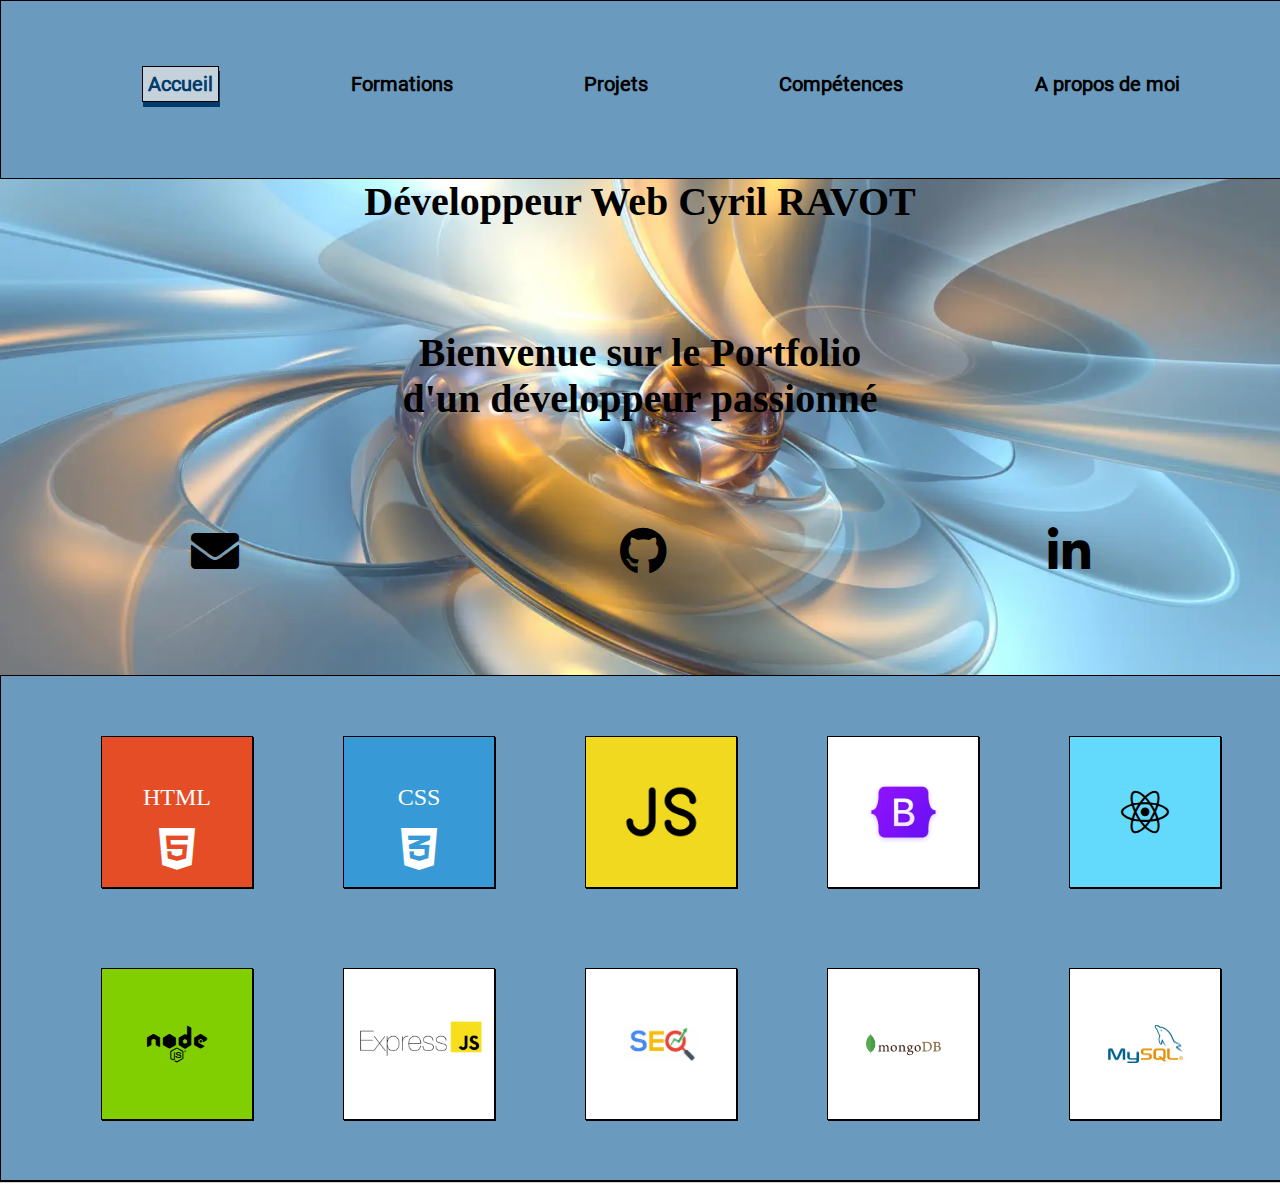
==== commit 65c29179: "test font / woff typemine" ====
--- a/index.html
+++ b/index.html
@@ -10,13 +10,13 @@
 
     <link href="https://cdn.jsdelivr.net/npm/bootstrap@5.0.2/dist/css/bootstrap.min.css" rel="stylesheet"
         integrity="sha384-EVSTQN3/azprG1Anm3QDgpJLIm9Nao0Yz1ztcQTwFspd3yD65VohhpuuCOmLASjC" crossorigin="anonymous">
-    <link rel="preload" href="css/style.css" as="style">
+    <link rel="preload" type="font/woff2" href="Font/Roboto-Regular.ttf" as="font" crossorigin>
+    <link rel="preload" href="css/style.css" as="style" crossorigin>
 
     <title>Portfolio Ravot Cyril</title>
-    <link rel="preload" href="JavaScript/index.js" as="script">
+    <link rel="preload" href="JavaScript/index.js" as="script" crossorigin>
     <link rel="preload" href="https://cdn.jsdelivr.net/npm/bootstrap@5.0.2/dist/js/bootstrap.min.js"
-        integrity="sha384-cVKIPhGWiC2Al4u+LWgxfKTRIcfu0JTxR+EQDz/bgldoEyl4H0zUF0QKbrJ0EcQF" crossorigin="anonymous"
-        as="script">
+        integrity="sha384-cVKIPhGWiC2Al4u+LWgxfKTRIcfu0JTxR+EQDz/bgldoEyl4H0zUF0QKbrJ0EcQF" as="script" crossorigin>
     <link rel="stylesheet" href="css/normalize.css">
     <link rel="stylesheet" href="css/style.css">
     <link rel="stylesheet" href="https://cdnjs.cloudflare.com/ajax/libs/font-awesome/5.13.1/css/all.min.css">
--- a/css/style.css
+++ b/css/style.css
@@ -1607,6 +1607,7 @@
     }
 
     /*  Page --> Main compétence Class pour les compétences en display flex ( cote à cote ) */
+    #MainCompetence .Projet-Titre,
     .Competences h2 {
         font-size: 1rem;
         text-align: center;
--- a/css/style.css
+++ b/css/style.css
@@ -1607,6 +1607,7 @@
     }
 
     /*  Page --> Main compétence Class pour les compétences en display flex ( cote à cote ) */
+    #MainCompetence .Projet-Titre,
     .Competences h2 {
         font-size: 1rem;
         text-align: center;
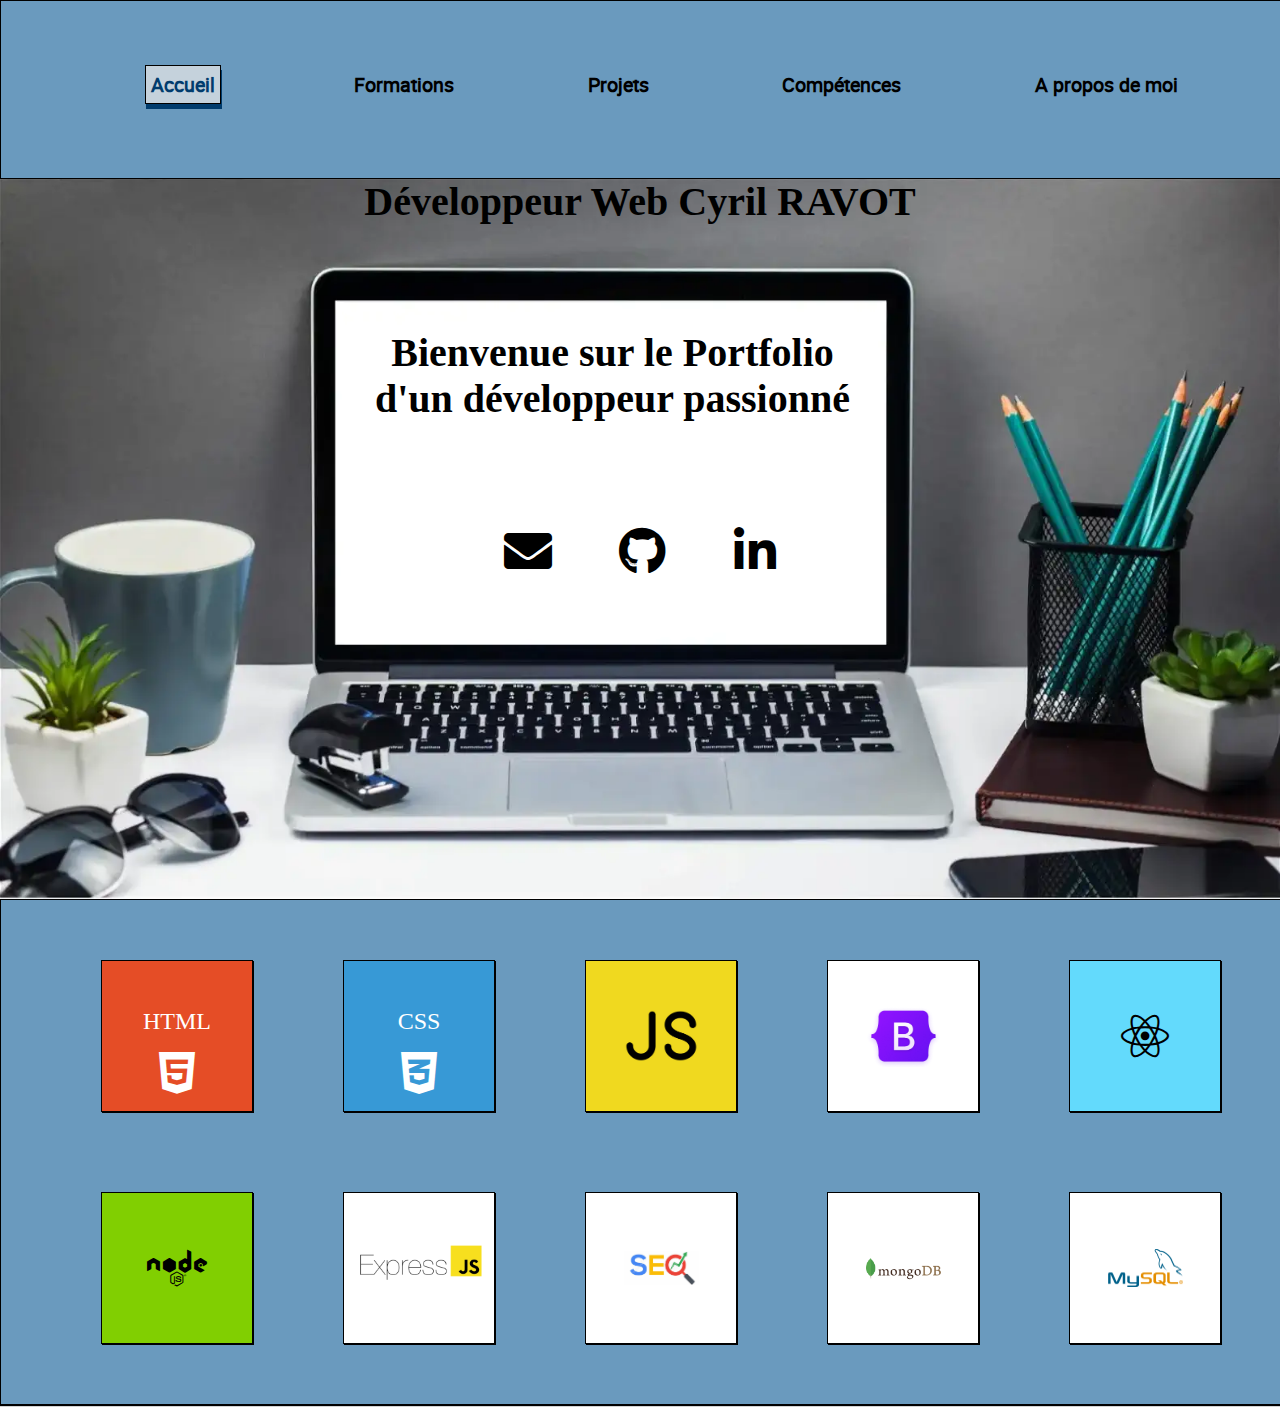
==== commit 28aebb4c: "Installation Roboto-regular.woff2" ====
--- a/index.html
+++ b/index.html
@@ -10,7 +10,7 @@
 
     <link href="https://cdn.jsdelivr.net/npm/bootstrap@5.0.2/dist/css/bootstrap.min.css" rel="stylesheet"
         integrity="sha384-EVSTQN3/azprG1Anm3QDgpJLIm9Nao0Yz1ztcQTwFspd3yD65VohhpuuCOmLASjC" crossorigin="anonymous">
-    <link rel="preload" type="font/woff2" href="Font/Roboto-Regular.ttf" as="font" crossorigin>
+    <link rel="preload" href="Font/roboto-regular.woff2" as="font" type="font/woff2" crossorigin>
     <link rel="preload" href="css/style.css" as="style" crossorigin>
 
     <title>Portfolio Ravot Cyril</title>
--- a/css/style.css
+++ b/css/style.css
@@ -3,7 +3,7 @@
 
     {
     font-family: "Roboto Regular";
-    src: url("../Font/Roboto-Regular.ttf") format("truetype");
+    src: url("../Font/roboto-regular.woff2") format("woff2");
 }
 
 body
--- a/css/style.css
+++ b/css/style.css
@@ -3,7 +3,7 @@
 
     {
     font-family: "Roboto Regular";
-    src: url("../Font/Roboto-Regular.ttf") format("truetype");
+    src: url("../Font/roboto-regular.woff2") format("woff2");
 }
 
 body
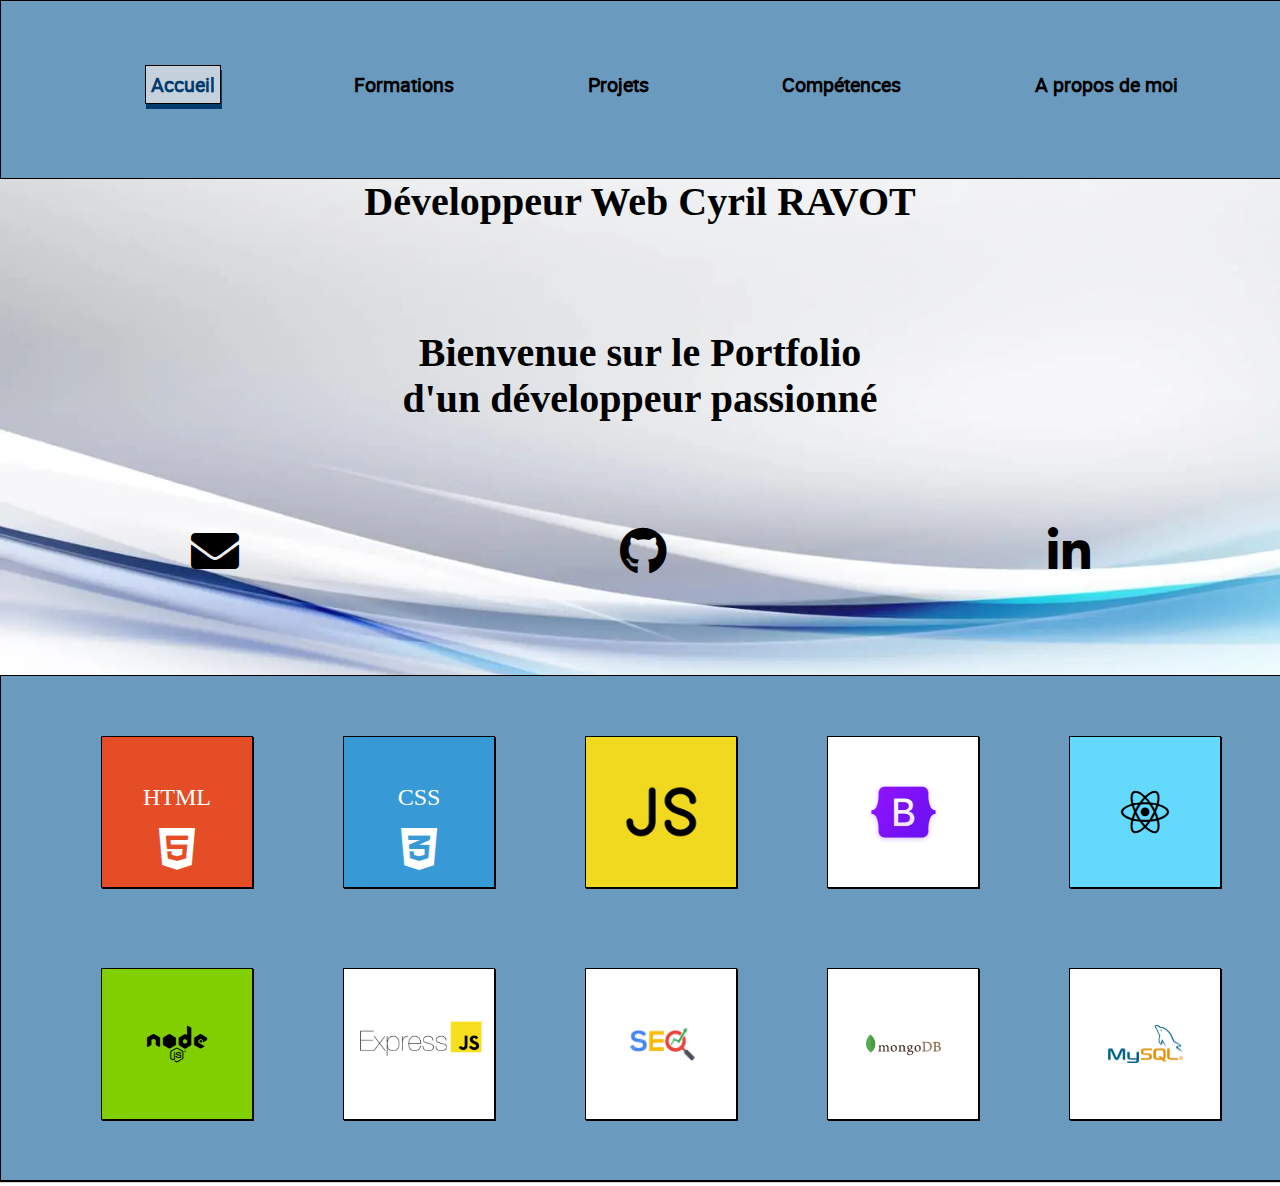
==== commit 8cfdf67a: "Mine, police compressé sur toutes les pages. Format woff2 et crossorigin : ok." ====
--- a/index.html
+++ b/index.html
@@ -8,18 +8,28 @@
     <meta name="theme-color" content="#6A9ABE">
     <meta name="description" content="Page d'accueil du Portfolio du développeur web Cyril RAVOT">
 
-    <link href="https://cdn.jsdelivr.net/npm/bootstrap@5.0.2/dist/css/bootstrap.min.css" rel="stylesheet"
-        integrity="sha384-EVSTQN3/azprG1Anm3QDgpJLIm9Nao0Yz1ztcQTwFspd3yD65VohhpuuCOmLASjC" crossorigin="anonymous">
+    <!-- Préchargement de la police Roboto + style css  -->
+
     <link rel="preload" href="Font/roboto-regular.woff2" as="font" type="font/woff2" crossorigin>
     <link rel="preload" href="css/style.css" as="style" crossorigin>
 
     <title>Portfolio Ravot Cyril</title>
+    <!-- Préchargement script bibliothèques : Boostrap css + Font awesome -->
+
     <link rel="preload" href="JavaScript/index.js" as="script" crossorigin>
     <link rel="preload" href="https://cdn.jsdelivr.net/npm/bootstrap@5.0.2/dist/js/bootstrap.min.js"
         integrity="sha384-cVKIPhGWiC2Al4u+LWgxfKTRIcfu0JTxR+EQDz/bgldoEyl4H0zUF0QKbrJ0EcQF" as="script" crossorigin>
-    <link rel="stylesheet" href="css/normalize.css">
-    <link rel="stylesheet" href="css/style.css">
-    <link rel="stylesheet" href="https://cdnjs.cloudflare.com/ajax/libs/font-awesome/5.13.1/css/all.min.css">
+    <link rel="preload" href="https://cdnjs.cloudflare.com/ajax/libs/font-awesome/5.13.1/css/all.min.css" as="style"
+        crossorigin>
+    <link rel="stylesheet" href="css/normalize.css" crossorigin>
+    <link rel="stylesheet" href="css/style.css" crossorigin>
+
+    <!-- Boostrap css + Font awesome -->
+
+    <link href="https://cdn.jsdelivr.net/npm/bootstrap@5.0.2/dist/css/bootstrap.min.css" rel="stylesheet"
+        integrity="sha384-EVSTQN3/azprG1Anm3QDgpJLIm9Nao0Yz1ztcQTwFspd3yD65VohhpuuCOmLASjC" crossorigin>
+    <link rel="stylesheet" href="https://cdnjs.cloudflare.com/ajax/libs/font-awesome/5.13.1/css/all.min.css"
+        crossorigin>
 </head>
 
 <body>
@@ -100,13 +110,12 @@
                     alt="Icon MySQL"></span>
         </div>
     </footer>
-    <!-- bundle js, Popper.js,  Bootstrap JS -->
+    <!--javascript Bootstrap JS -->
 
     <script src="JavaScript/Nav.js" defer></script>
-    <script src="JavaScript/index.js" defer></script>
+    <script src="JavaScript/index.js" crossorigin defer></script>
     <script src="https://cdn.jsdelivr.net/npm/bootstrap@5.0.2/dist/js/bootstrap.min.js"
-        integrity="sha384-cVKIPhGWiC2Al4u+LWgxfKTRIcfu0JTxR+EQDz/bgldoEyl4H0zUF0QKbrJ0EcQF" crossorigin="anonymous"
-        defer></script>
+        integrity="sha384-cVKIPhGWiC2Al4u+LWgxfKTRIcfu0JTxR+EQDz/bgldoEyl4H0zUF0QKbrJ0EcQF" crossorigin defer></script>
 </body>
 
 </html>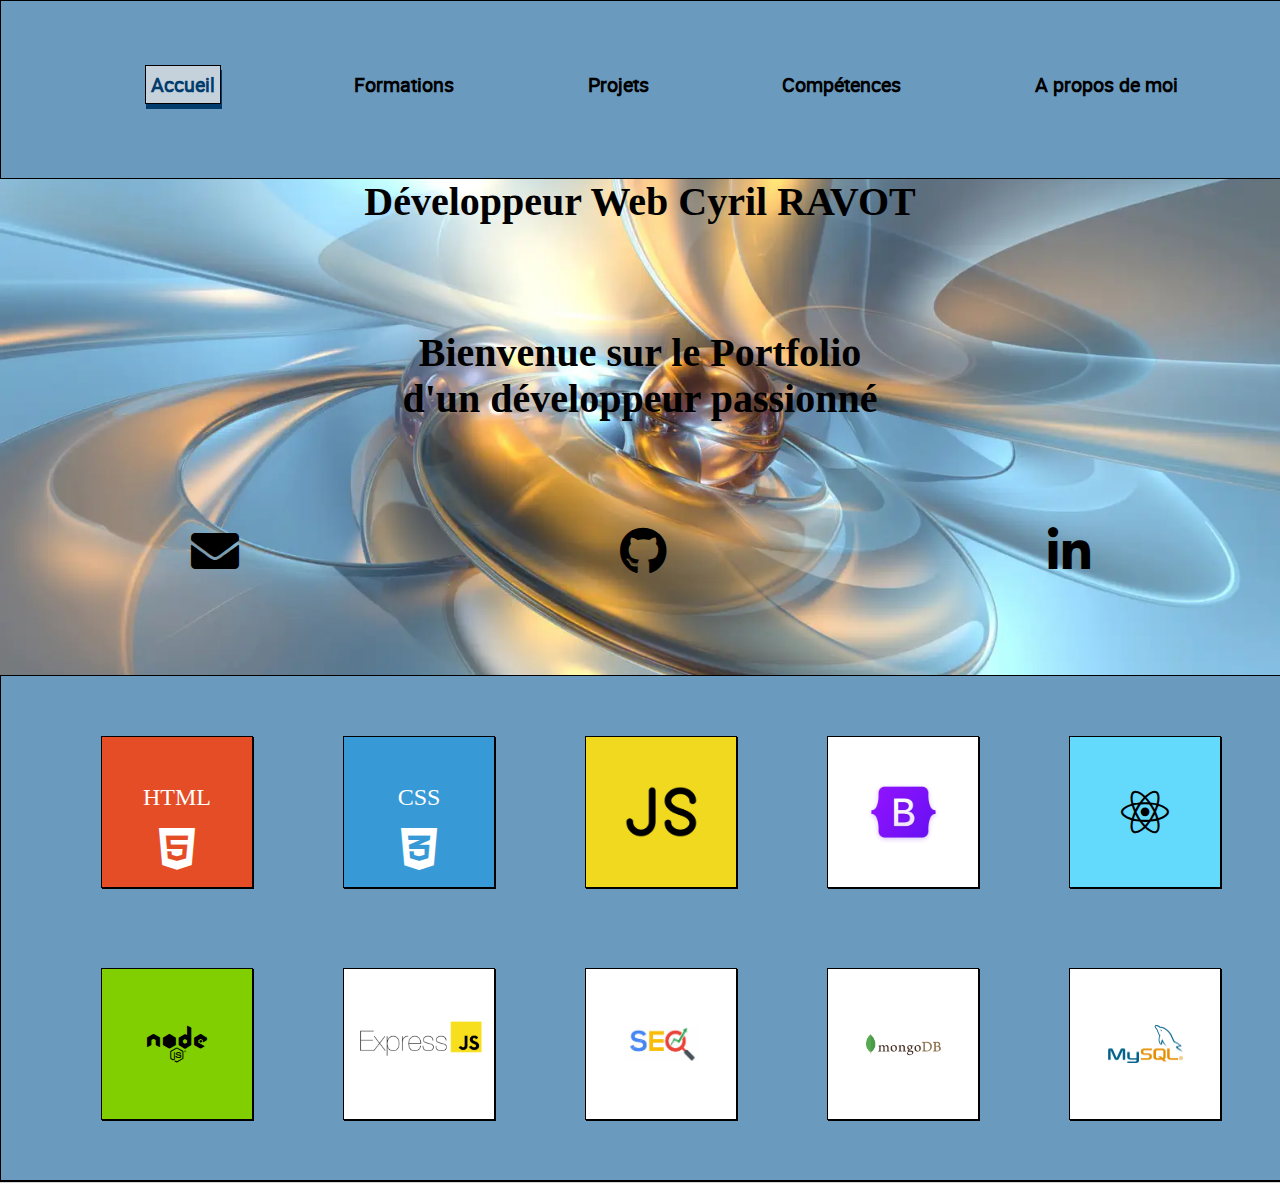
==== commit f720bd30: "Test" ====
--- a/index.html
+++ b/index.html
@@ -17,10 +17,6 @@
     <!-- Préchargement script bibliothèques : Boostrap css + Font awesome -->
 
     <link rel="preload" href="JavaScript/index.js" as="script" crossorigin>
-    <link rel="preload" href="https://cdn.jsdelivr.net/npm/bootstrap@5.0.2/dist/js/bootstrap.min.js"
-        integrity="sha384-cVKIPhGWiC2Al4u+LWgxfKTRIcfu0JTxR+EQDz/bgldoEyl4H0zUF0QKbrJ0EcQF" as="script" crossorigin>
-    <link rel="preload" href="https://cdnjs.cloudflare.com/ajax/libs/font-awesome/5.13.1/css/all.min.css" as="style"
-        crossorigin>
     <link rel="stylesheet" href="css/normalize.css" crossorigin>
     <link rel="stylesheet" href="css/style.css" crossorigin>
 
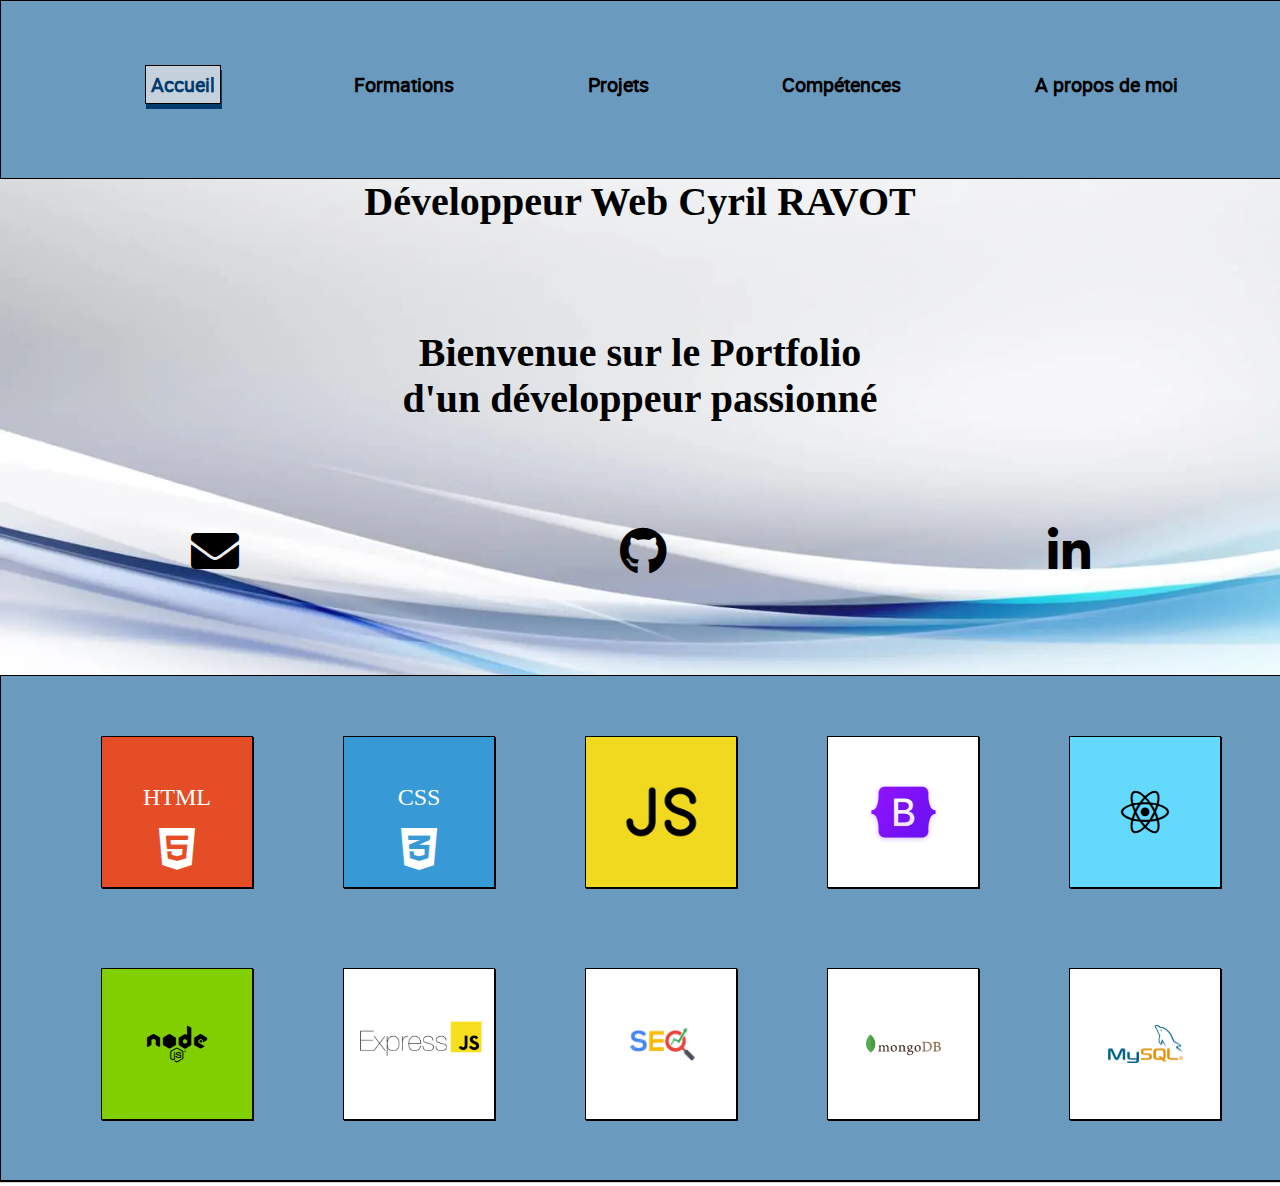
==== commit 06d33529: "Police compressé. woff 2 : ok toutes pages.  Javascript preload enlevé. Fonctionnement ok plus d'err" ====
--- a/index.html
+++ b/index.html
@@ -7,23 +7,21 @@
     <meta name="viewport" content="width=device-width, initial-scale=1.0">
     <meta name="theme-color" content="#6A9ABE">
     <meta name="description" content="Page d'accueil du Portfolio du développeur web Cyril RAVOT">
+    <title>Portfolio Ravot Cyril</title>
 
     <!-- Préchargement de la police Roboto + style css  -->
 
     <link rel="preload" href="Font/roboto-regular.woff2" as="font" type="font/woff2" crossorigin>
     <link rel="preload" href="css/style.css" as="style" crossorigin>
 
-    <title>Portfolio Ravot Cyril</title>
-    <!-- Préchargement script bibliothèques : Boostrap css + Font awesome -->
-
-    <link rel="preload" href="JavaScript/index.js" as="script" crossorigin>
-    <link rel="stylesheet" href="css/normalize.css" crossorigin>
-    <link rel="stylesheet" href="css/style.css" crossorigin>
-
-    <!-- Boostrap css + Font awesome -->
+    <!-- Boostrap css + styles CSS + Font awesome -->
 
     <link href="https://cdn.jsdelivr.net/npm/bootstrap@5.0.2/dist/css/bootstrap.min.css" rel="stylesheet"
         integrity="sha384-EVSTQN3/azprG1Anm3QDgpJLIm9Nao0Yz1ztcQTwFspd3yD65VohhpuuCOmLASjC" crossorigin>
+
+    <link rel="stylesheet" href="css/normalize.css">
+    <link rel="stylesheet" href="css/style.css" crossorigin>
+
     <link rel="stylesheet" href="https://cdnjs.cloudflare.com/ajax/libs/font-awesome/5.13.1/css/all.min.css"
         crossorigin>
 </head>
@@ -109,7 +107,7 @@
     <!--javascript Bootstrap JS -->
 
     <script src="JavaScript/Nav.js" defer></script>
-    <script src="JavaScript/index.js" crossorigin defer></script>
+    <script src="JavaScript/index.js" defer></script>
     <script src="https://cdn.jsdelivr.net/npm/bootstrap@5.0.2/dist/js/bootstrap.min.js"
         integrity="sha384-cVKIPhGWiC2Al4u+LWgxfKTRIcfu0JTxR+EQDz/bgldoEyl4H0zUF0QKbrJ0EcQF" crossorigin defer></script>
 </body>
